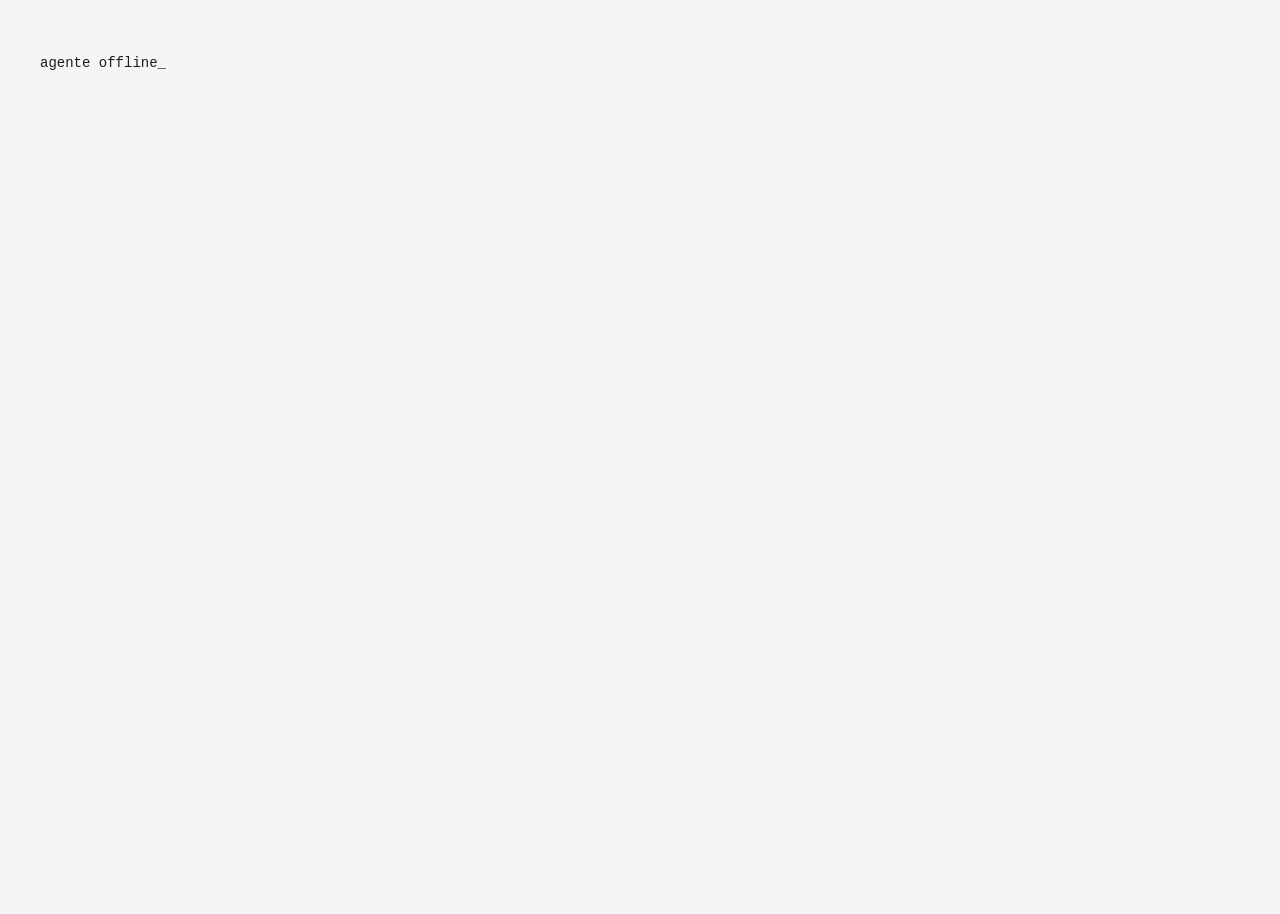
==== agent/KongBox.Agent/settings.html @ 0ca2d12e "Cria o KONGBOX: agente no PC, painel e app Android Primeira versao do KONGBOX, que transforma um cel" ====
<!doctype html>
<html lang="pt-BR">
<head>
<meta charset="utf-8">
<meta name="viewport" content="width=device-width, initial-scale=1">
<title>KONGBOX · Configurações</title>
<link rel="icon" href="data:,">
<style>
:root {
  --bg: #f5f5f7; --side: #ececee; --card: #fff; --card-2: #f9f9fb; --line: rgba(0,0,0,.08); --line-2: rgba(0,0,0,.14);
  --text: #1d1d1f; --text-2: #6e6e73; --text-3: #a1a1a6; --accent: #0071e3; --green: #28a745; --amber: #c77c00; --red: #d70015;
  --canvas: #0b0b0c; --cell: rgba(255,255,255,.035); --shadow: 0 1px 2px rgba(0,0,0,.06), 0 8px 24px rgba(0,0,0,.06);
  --ease: cubic-bezier(.32,.72,0,1); --spring: cubic-bezier(.34,1.36,.64,1);
  --sans: -apple-system, "SF Pro Text", "Segoe UI Variable Text", "Segoe UI", system-ui, sans-serif;
  --mono: "SF Mono", ui-monospace, "JetBrains Mono", "Cascadia Code", Menlo, Consolas, monospace;
  color-scheme: light dark;
}
@media (prefers-color-scheme: dark) {
  :root:not([data-theme="light"]) { --bg: #161618; --side: #1c1c1e; --card: #232326; --card-2: #2a2a2d; --line: rgba(255,255,255,.08); --line-2: rgba(255,255,255,.14);
    --text: #f5f5f7; --text-2: #a1a1a6; --text-3: #6e6e73; --accent: #0a84ff; --green: #30d158; --amber: #ff9f0a; --red: #ff453a; --shadow: 0 1px 2px rgba(0,0,0,.3), 0 8px 24px rgba(0,0,0,.25); }
}
* { box-sizing: border-box; }
[hidden] { display: none !important; } /* a class with display:block must not undo the hidden attribute */
html, body { margin: 0; height: 100%; background: var(--bg); color: var(--text); font: 14px/1.4 var(--sans); -webkit-font-smoothing: antialiased; }
button, input, select, textarea { font: inherit; color: inherit; }
button { cursor: pointer; }
.mono { font-family: var(--mono); }
.dim { color: var(--text-2); }
.faint { color: var(--text-3); }

#app { display: grid; grid-template-columns: 232px 1fr; height: 100%; }
aside { background: var(--side); border-right: 1px solid var(--line); padding: 18px 12px; display: flex; flex-direction: column; gap: 2px; overflow: auto; }
.brand { display: flex; align-items: center; gap: 10px; padding: 4px 10px 18px; }
.brand .lg { width: 30px; height: 30px; border-radius: 8px; background: #121214; color: #fff; display: grid; place-items: center; font: 800 16px var(--sans); position: relative; }
.brand .lg::after { content: ""; position: absolute; right: 5px; bottom: 6px; width: 7px; height: 3px; background: #30d158; animation: blink 1.1s steps(1) infinite; }
.brand b { font-size: 15px; letter-spacing: -.01em; }
.brand span { display: block; font: 11px var(--mono); color: var(--text-3); }
@keyframes blink { 50% { opacity: 0; } }
.nav { display: flex; align-items: center; gap: 10px; padding: 7px 10px; border-radius: 8px; border: 0; background: none; text-align: left; color: var(--text); width: 100%; transition: background .15s; }
.nav:hover { background: var(--line); }
.nav.on { background: var(--accent); color: #fff; }
.nav i { font-style: normal; width: 20px; text-align: center; }
aside .foot { margin-top: auto; padding: 12px 10px 0; font: 11px/1.5 var(--mono); color: var(--text-3); }
aside .foot .ok { color: var(--green); }

main { overflow: auto; position: relative; }
.view { display: none; padding: 28px 32px 120px; max-width: 1280px; animation: in .45s var(--ease); }
.view.on { display: block; }
@keyframes in { from { opacity: 0; transform: translateY(6px); } to { opacity: 1; transform: none; } }
h1 { font-size: 26px; letter-spacing: -.025em; margin: 0 0 4px; }
.lead { color: var(--text-2); margin: 0 0 22px; }
h2 { font-size: 13px; text-transform: uppercase; letter-spacing: .04em; color: var(--text-2); font-weight: 600; margin: 26px 0 8px 4px; }

.group { background: var(--card); border: 1px solid var(--line); border-radius: 12px; box-shadow: var(--shadow); overflow: hidden; }
.item { display: flex; align-items: center; gap: 14px; padding: 11px 16px; min-height: 46px; border-top: 1px solid var(--line); }
.item:first-child { border-top: 0; }
.item > label, .item > .lbl { flex: 1; min-width: 0; }
.item small { display: block; color: var(--text-2); font-size: 12px; margin-top: 1px; }
input[type=text], input[type=number], input[type=password], input[type=time], select, textarea {
  border: 1px solid var(--line-2); background: var(--card-2); border-radius: 8px; padding: 6px 9px; outline: none; transition: border-color .15s, box-shadow .15s; min-width: 0;
}
input:focus, select:focus, textarea:focus { border-color: var(--accent); box-shadow: 0 0 0 3px color-mix(in srgb, var(--accent) 25%, transparent); }
textarea { width: 100%; resize: vertical; font-family: var(--mono); font-size: 12.5px; line-height: 1.5; }
.item input[type=text], .item input[type=password] { width: 260px; }
.item input[type=number] { width: 90px; }
.sw { position: relative; width: 42px; height: 25px; flex: none; }
.sw input { opacity: 0; width: 0; height: 0; position: absolute; }
.sw span { position: absolute; inset: 0; background: var(--line-2); border-radius: 99px; transition: background .25s; cursor: pointer; }
.sw span::after { content: ""; position: absolute; left: 2px; top: 2px; width: 21px; height: 21px; border-radius: 50%; background: #fff; box-shadow: 0 2px 4px rgba(0,0,0,.25); transition: transform .3s var(--spring); }
.sw input:checked + span { background: var(--green); }
.sw input:checked + span::after { transform: translateX(17px); }
.btn { border: 1px solid var(--line-2); background: var(--card); border-radius: 8px; padding: 6px 12px; font-weight: 500; transition: transform .2s var(--spring), background .15s; white-space: nowrap; }
.btn:hover { background: var(--card-2); }
.btn:active { transform: scale(.96); }
.btn.primary { background: var(--accent); border-color: var(--accent); color: #fff; }
.btn.danger { color: var(--red); }
.btn.sm { padding: 3px 9px; font-size: 12.5px; }
.btn.ghost { border-color: transparent; background: none; }
.row { display: flex; gap: 8px; align-items: center; flex-wrap: wrap; }
.chip { display: inline-flex; align-items: center; gap: 4px; padding: 2px 8px; border-radius: 99px; background: var(--line); font: 11.5px var(--mono); color: var(--text-2); }
.chip.ok { color: var(--green); } .chip.warn { color: var(--amber); } .chip.err { color: var(--red); }
code, .code { font: 12.5px var(--mono); background: var(--card-2); border: 1px solid var(--line); border-radius: 6px; padding: 1px 6px; }
pre.code { padding: 12px 14px; overflow: auto; margin: 0; white-space: pre; position: relative; }

/* ---------- pages editor ---------- */
.ed { display: grid; grid-template-columns: 220px minmax(0, 1fr) 280px; gap: 18px; align-items: start; }
.plist { display: flex; flex-direction: column; gap: 4px; }
.pg { display: flex; align-items: center; gap: 8px; padding: 8px 10px; border-radius: 10px; border: 1px solid transparent; background: none; text-align: left; width: 100%; cursor: pointer; transition: background .15s; }
.pg:hover { background: var(--line); }
.pg.on { background: var(--card); border-color: var(--line); box-shadow: var(--shadow); }
.pg .e { font-size: 18px; width: 24px; text-align: center; }
.pg .t { flex: 1; min-width: 0; overflow: hidden; text-overflow: ellipsis; white-space: nowrap; }
.pg.off .t { color: var(--text-3); text-decoration: line-through; }
.pg .n { font: 11px var(--mono); color: var(--text-3); }
.pg[draggable=true] { cursor: grab; }
.pg.drop { box-shadow: inset 0 2px 0 var(--accent); }
.stage-h { display: flex; align-items: center; gap: 10px; margin-bottom: 10px; flex-wrap: wrap; }
.stage-h input.title { font-size: 18px; font-weight: 600; border-color: transparent; background: none; padding: 4px 6px; width: 220px; }
.stage-h input.title:hover { border-color: var(--line-2); }
.stage-h input.icon { width: 46px; text-align: center; font-size: 18px; border-color: transparent; background: none; }
.seg { display: inline-flex; background: var(--line); border-radius: 9px; padding: 2px; }
.seg button { border: 0; background: none; padding: 4px 12px; border-radius: 7px; font-size: 12.5px; font-weight: 500; color: var(--text-2); }
.seg button.on { background: var(--card); color: var(--text); box-shadow: 0 1px 3px rgba(0,0,0,.12); }
.phone { background: #000; border-radius: 28px; padding: 12px; box-shadow: 0 0 0 1px #2c2c2e, 0 0 0 7px #121214, 0 0 0 8px #2c2c2e, 0 24px 60px rgba(0,0,0,.35); }
.canvas { position: relative; aspect-ratio: 2 / 1; background: var(--canvas); border-radius: 16px; overflow: hidden; touch-action: none; }
.canvas .grid { position: absolute; inset: 0; display: grid; grid-template-columns: repeat(12, 1fr); grid-template-rows: repeat(6, 1fr); gap: 6px; padding: 6px; pointer-events: none; }
.canvas .grid i { background: var(--cell); border-radius: 6px; }
.box { position: absolute; border-radius: 12px; background: linear-gradient(180deg, #1f1f22, #161618); border: 1px solid rgba(255,255,255,.1); color: #f5f5f7; padding: 8px 10px; overflow: hidden; cursor: grab; user-select: none;
  transition: left .25s var(--ease), top .25s var(--ease), width .25s var(--ease), height .25s var(--ease), box-shadow .2s, border-color .2s; }
.box.dragging { transition: none; cursor: grabbing; z-index: 5; box-shadow: 0 16px 40px rgba(0,0,0,.55); }
.box.sel { border-color: var(--accent); box-shadow: 0 0 0 2px var(--accent); }
.box.bad { border-color: #ff453a; box-shadow: 0 0 0 2px #ff453a; }
.box .bi { font-size: 18px; line-height: 1; }
.box .bn { font-size: 12.5px; font-weight: 600; margin-top: 4px; white-space: nowrap; overflow: hidden; text-overflow: ellipsis; }
.box .bs { font: 10.5px var(--mono); color: rgba(235,235,245,.45); white-space: nowrap; overflow: hidden; text-overflow: ellipsis; }
.box .rz { position: absolute; right: 0; bottom: 0; width: 18px; height: 18px; cursor: nwse-resize; }
.box .rz::after { content: ""; position: absolute; right: 5px; bottom: 5px; width: 7px; height: 7px; border-right: 2px solid rgba(255,255,255,.4); border-bottom: 2px solid rgba(255,255,255,.4); border-radius: 0 0 2px 0; }
.box.shake { animation: shake .4s; }
@keyframes shake { 20%, 60% { transform: translateX(-5px); } 40%, 80% { transform: translateX(5px); } }
.ghost { position: absolute; border-radius: 12px; border: 2px dashed var(--accent); background: color-mix(in srgb, var(--accent) 12%, transparent); pointer-events: none; display: none; }
.ghost.bad { border-color: #ff453a; background: rgba(255,69,58,.12); }
iframe.preview { width: 100%; aspect-ratio: 2 / 1; border: 0; border-radius: 16px; background: #000; display: block; }
.hint { font: 12px var(--mono); color: var(--text-3); margin-top: 12px; }

.side-r { display: flex; flex-direction: column; gap: 14px; position: sticky; top: 16px; max-height: calc(100vh - 32px); }
.panel { background: var(--card); border: 1px solid var(--line); border-radius: 12px; box-shadow: var(--shadow); overflow: hidden; display: flex; flex-direction: column; min-height: 0; }
.panel > header { padding: 10px 14px; font-weight: 600; border-bottom: 1px solid var(--line); display: flex; align-items: center; gap: 8px; }
.panel > header .x { margin-left: auto; }
.palette { overflow: auto; padding: 8px; max-height: 44vh; }
.palette input.search { width: 100%; margin-bottom: 8px; }
.cat { font: 600 11px var(--sans); text-transform: uppercase; letter-spacing: .05em; color: var(--text-3); padding: 10px 6px 4px; }
.pw { display: flex; align-items: center; gap: 9px; width: 100%; padding: 6px 8px; border: 0; border-radius: 8px; background: none; text-align: left; transition: background .12s; }
.pw:hover { background: var(--line); }
.pw .e { width: 22px; text-align: center; font-size: 16px; }
.pw b { font-weight: 500; display: block; }
.pw small { display: block; color: var(--text-3); font-size: 11.5px; white-space: nowrap; overflow: hidden; text-overflow: ellipsis; max-width: 190px; }
.insp { padding: 12px 14px; overflow: auto; display: flex; flex-direction: column; gap: 12px; }
.insp .f label { display: block; font-size: 12px; color: var(--text-2); margin-bottom: 4px; }
.insp .f input[type=text], .insp .f input[type=number], .insp .f select, .insp .f textarea { width: 100%; }
.insp .f.inline { display: flex; align-items: center; justify-content: space-between; gap: 10px; }
.insp .f.inline label { margin: 0; color: var(--text); font-size: 13px; }
.insp .desc { color: var(--text-2); font-size: 12.5px; }
.insp .geo { display: grid; grid-template-columns: repeat(4, 1fr); gap: 6px; }
.insp .geo input { width: 100%; text-align: center; }
.insp .geo span { display: block; font: 10.5px var(--mono); color: var(--text-3); text-align: center; }
.cards .cd { display: flex; align-items: center; gap: 6px; padding: 5px 6px; border-radius: 8px; background: var(--card-2); margin-bottom: 4px; }
.cards .cd span { flex: 1; min-width: 0; overflow: hidden; text-overflow: ellipsis; white-space: nowrap; }

/* ---------- lists (shortcuts, rules) ---------- */
.cardlist { display: flex; flex-direction: column; gap: 10px; }
.sc { background: var(--card); border: 1px solid var(--line); border-radius: 12px; box-shadow: var(--shadow); padding: 12px 14px; display: grid; grid-template-columns: 54px 1fr auto; gap: 12px; align-items: start; animation: in .35s var(--ease); }
.sc .face { width: 54px; height: 54px; border-radius: 14px; display: grid; place-items: center; font-size: 24px; color: #fff; box-shadow: inset 0 1px 0 rgba(255,255,255,.2); }
.sc .fields { display: grid; grid-template-columns: repeat(auto-fill, minmax(150px, 1fr)); gap: 8px; }
.sc .fields .wide { grid-column: 1 / -1; }
.sc .fields label { font-size: 11.5px; color: var(--text-2); display: block; margin-bottom: 3px; }
.sc .fields input, .sc .fields select, .sc .fields textarea { width: 100%; }
.sc .acts { display: flex; flex-direction: column; gap: 6px; }
.sc input[type=color] { width: 100%; height: 31px; border: 1px solid var(--line-2); border-radius: 8px; padding: 2px; background: var(--card-2); }
.tpl { display: grid; grid-template-columns: repeat(auto-fill, minmax(200px, 1fr)); gap: 12px; }
.tp { text-align: left; border: 1px solid var(--line); background: var(--card); border-radius: 14px; padding: 14px; box-shadow: var(--shadow); transition: transform .25s var(--spring), border-color .15s; }
.tp:hover { transform: translateY(-2px); border-color: var(--accent); }
.tp .e { font-size: 24px; }
.tp b { display: block; margin-top: 6px; }
.tp small { color: var(--text-2); }
.mini { margin-top: 10px; aspect-ratio: 2/1; background: #0b0b0c; border-radius: 8px; position: relative; overflow: hidden; }
.mini i { position: absolute; background: #2c2c2e; border-radius: 3px; border: 1px solid rgba(255,255,255,.06); }

/* ---------- save bar, modal, toast ---------- */
#savebar { position: fixed; left: 50%; bottom: 22px; transform: translate(-50%, 150%); z-index: 50; background: rgba(28,28,30,.92); color: #f5f5f7; border-radius: 99px; padding: 8px 8px 8px 20px; display: flex; align-items: center; gap: 14px;
  box-shadow: 0 16px 50px rgba(0,0,0,.35); transition: transform .5s var(--spring); backdrop-filter: blur(20px); -webkit-backdrop-filter: blur(20px); }
#savebar.show { transform: translate(-50%, 0); }
#savebar .btn { background: rgba(255,255,255,.12); border-color: transparent; color: #fff; border-radius: 99px; padding: 7px 16px; }
#savebar .btn.primary { background: var(--accent); }
#savebar .err { color: #ff6961; font-size: 13px; max-width: 420px; }
#modal { position: fixed; inset: 0; background: rgba(0,0,0,.4); display: grid; place-items: center; z-index: 60; opacity: 0; pointer-events: none; transition: opacity .3s var(--ease); }
#modal.show { opacity: 1; pointer-events: auto; }
#modal .box2 { background: var(--bg); border-radius: 18px; padding: 22px; width: min(920px, 92vw); max-height: 86vh; overflow: auto; box-shadow: 0 30px 80px rgba(0,0,0,.4); transform: scale(.96); transition: transform .4s var(--ease); }
#modal.show .box2 { transform: none; }
#toast { position: fixed; top: 16px; left: 50%; transform: translate(-50%, -160%); z-index: 70; background: #1d1d1f; color: #fff; padding: 10px 18px; border-radius: 99px; font-weight: 500; box-shadow: 0 10px 30px rgba(0,0,0,.3); transition: transform .5s var(--spring); }
#toast.show { transform: translate(-50%, 0); }
#toast.err { background: #d70015; }
.geo-r { display: flex; flex-direction: column; gap: 2px; margin-top: 6px; }
.geo-r button { text-align: left; border: 0; background: var(--card-2); border-radius: 8px; padding: 6px 10px; }
.geo-r button:hover { background: var(--line); }
.swatches { display: flex; gap: 8px; }
.swatches button { width: 24px; height: 24px; border-radius: 50%; border: 2px solid transparent; box-shadow: inset 0 0 0 1px rgba(0,0,0,.15); transition: transform .2s var(--spring); }
.swatches button.on { border-color: var(--text); transform: scale(1.12); }

@media (max-width: 1180px) { .ed { grid-template-columns: 1fr; } .side-r { position: static; max-height: none; } .plist { flex-direction: row; flex-wrap: wrap; } .pg { width: auto; } }
@media (max-width: 760px) { #app { grid-template-columns: 1fr; } aside { flex-direction: row; overflow-x: auto; padding: 8px; } aside .foot, .brand span { display: none; } .view { padding: 18px 16px 120px; } .nav span { display: none; } }
@media (prefers-reduced-motion: reduce) { *, *::before, *::after { animation-duration: .01ms !important; transition-duration: .01ms !important; } }
</style>
</head>
<body>
<div id="app">
  <aside>
    <div class="brand"><div class="lg">K</div><div><b>KONGBOX</b><span id="ver">agent</span></div></div>
    <button class="nav on" data-v="pages"><i>▦</i><span>Páginas</span></button>
    <button class="nav" data-v="shortcuts"><i>⌘</i><span>Atalhos</span></button>
    <button class="nav" data-v="rules"><i>⚡</i><span>Regras</span></button>
    <button class="nav" data-v="webhooks"><i>⇄</i><span>Webhooks</span></button>
    <button class="nav" data-v="phone"><i>▯</i><span>Celular</span></button>
    <button class="nav" data-v="general"><i>⚙</i><span>Geral</span></button>
    <button class="nav" data-v="advanced"><i>{}</i><span>Avançado</span></button>
    <div class="foot" id="foot">conectando…</div>
  </aside>
  <main>
    <!-- PAGES -->
    <section class="view on" id="v-pages">
      <h1>Páginas</h1>
      <p class="lead">Cada página é uma grade 12 × 6. Arraste para mover, puxe o canto para redimensionar.</p>
      <div class="ed">
        <div>
          <div class="plist" id="plist"></div>
          <div class="row" style="margin-top:10px">
            <button class="btn sm" id="addPage">＋ Página</button>
            <button class="btn sm" id="importPage">Importar</button>
            <input type="file" id="importFile" accept=".json,application/json" hidden>
          </div>
        </div>
        <div>
          <div class="stage-h">
            <input class="icon" id="pIcon" maxlength="4" title="Ícone">
            <input class="title" id="pTitle" title="Título">
            <label class="row dim" style="gap:6px;font-size:13px"><span class="sw"><input type="checkbox" id="pEnabled"><span></span></span>visível</label>
            <span style="flex:1"></span>
            <div class="seg" id="mode"><button data-m="edit" class="on">Editar</button><button data-m="live">Preview ao vivo</button></div>
          </div>
          <div class="phone">
            <div class="canvas" id="canvas"><div class="grid" id="gridBg"></div><div class="ghost" id="ghost"></div></div>
            <iframe class="preview" id="preview" hidden title="Preview"></iframe>
          </div>
          <div class="row" style="margin-top:14px;justify-content:space-between">
            <div class="row">
              <button class="btn sm" id="pUp">↑ Mover</button><button class="btn sm" id="pDown">↓ Mover</button>
              <button class="btn sm" id="pDup">Duplicar</button><button class="btn sm" id="pExport">Exportar</button>
              <button class="btn sm danger" id="pDel">Excluir página</button>
            </div>
            <span class="hint" id="pInfo"></span>
          </div>
          <div class="hint">// dica: Delete remove o widget selecionado · setas movem · Shift+setas redimensionam</div>
        </div>
        <div class="side-r">
          <div class="panel" id="inspPanel"><header><span id="inspTitle">Widget</span><button class="btn sm ghost x" id="inspClose" title="Fechar">✕</button></header><div class="insp" id="insp"></div></div>
          <div class="panel"><header>Widgets <span class="chip" id="wcount"></span></header><div class="palette"><input class="search" type="text" id="search" placeholder="Buscar widget…"><div id="palette"></div></div></div>
        </div>
      </div>
    </section>

    <!-- SHORTCUTS -->
    <section class="view" id="v-shortcuts">
      <h1>Atalhos</h1>
      <p class="lead">O celular só envia o id; o comando fica neste PC. Um atalho abre um programa ou URL, aperta teclas, digita texto ou roda uma macro.</p>
      <div class="cardlist" id="scList"></div>
      <div class="row" style="margin-top:14px"><button class="btn" id="scAdd">＋ Novo atalho</button></div>
    </section>

    <!-- RULES -->
    <section class="view" id="v-rules">
      <h1>Regras</h1>
      <p class="lead">Quando algo acontece no PC, o KONGBOX reage: notifica, troca de página, roda um atalho ou grava um valor.</p>
      <div class="cardlist" id="ruList"></div>
      <div class="row" style="margin-top:14px"><button class="btn" id="ruAdd">＋ Nova regra</button></div>
    </section>

    <!-- WEBHOOKS -->
    <section class="view" id="v-webhooks">
      <h1>Webhooks</h1>
      <p class="lead">Qualquer coisa que faz uma requisição HTTP pode colocar dados no painel. Deste PC não precisa de chave.</p>
      <h2>Exemplos</h2>
      <div class="group" style="padding:14px" id="whEx"></div>
      <h2>Testar</h2>
      <div class="group"><div class="item"><div class="lbl">Notificação de teste<small>aparece no topo do celular, estilo Dynamic Island</small></div><button class="btn" id="whNotify">Enviar</button></div>
        <div class="item"><div class="lbl">Valor de teste <code>build = passed</code></div><button class="btn" id="whPush">Enviar</button></div>
        <div class="item"><div class="lbl">Recarregar o painel do celular</div><button class="btn" id="whReload">Recarregar</button></div></div>
      <h2>Valores atuais</h2>
      <div class="group" id="whValues"></div>
    </section>

    <!-- PHONE -->
    <section class="view" id="v-phone">
      <h1>Celular</h1>
      <p class="lead">Ligue o celular via USB com a depuração USB ativa. O agente mantém <code>adb reverse tcp:8765</code> sozinho.</p>
      <div class="group" id="phones"></div>
      <h2>Ferramentas</h2>
      <div class="group" id="phoneInfo"></div>
    </section>

    <!-- GENERAL -->
    <section class="view" id="v-general">
      <h1>Geral</h1>
      <p class="lead">Clima, aparência, tela, IA e integrações.</p>
      <h2>Clima</h2>
      <div class="group">
        <div class="item"><div class="lbl">Cidade<small id="geoNow"></small><div class="geo-r" id="geoRes"></div></div><input type="text" id="geoQ" placeholder="Buscar cidade…"></div>
      </div>
      <h2>Aparência</h2>
      <div class="group">
        <div class="item"><div class="lbl">Estilo dos cards</div><div class="seg" id="apPreset"><button data-p="glass">Vidro</button><button data-p="flat">Plano</button><button data-p="seamless">Sem borda</button></div></div>
        <div class="item"><div class="lbl">Cor de destaque</div><div class="swatches" id="apAccent"></div></div>
        <div class="item"><div class="lbl">Arredondamento<small>px</small></div><input type="number" min="0" max="40" data-k="appearance.radius"></div>
        <div class="item"><div class="lbl">Espaçamento<small>px</small></div><input type="number" min="0" max="30" data-k="appearance.gap"></div>
      </div>
      <h2>Tela</h2>
      <div class="group">
        <div class="item"><div class="lbl">Segundos no relógio</div><label class="sw"><input type="checkbox" data-k="display.showSeconds"><span></span></label></div>
        <div class="item"><div class="lbl">Formato 24 h</div><label class="sw"><input type="checkbox" data-k="display.hour24"><span></span></label></div>
        <div class="item"><div class="lbl">Voltar à primeira página após<small>segundos sem toque (0 = nunca)</small></div><input type="number" min="0" data-k="display.idleReturnSec"></div>
        <div class="item"><div class="lbl">Vibrar</div><label class="sw"><input type="checkbox" data-k="display.vibrate"><span></span></label></div>
        <div class="item"><div class="lbl">Trocar página com as teclas de volume</div><label class="sw"><input type="checkbox" data-k="display.volumeKeys"><span></span></label></div>
        <div class="item"><div class="lbl">Proteção contra burn-in (OLED)<small>move o painel alguns pixels a cada 2 minutos</small></div><label class="sw"><input type="checkbox" data-k="display.pixelShift"><span></span></label></div>
        <div class="item"><div class="lbl">Orientação</div><select data-k="display.orientation"><option value="auto">Seguir o celular</option><option value="landscape">Paisagem</option><option value="portrait">Retrato</option></select></div>
      </div>
      <h2>Modo noturno</h2>
      <div class="group">
        <div class="item"><div class="lbl">Ligado<small>tela escurece e só fica um relógio; toque acorda por 30 s</small></div><label class="sw"><input type="checkbox" data-k="night.enabled"><span></span></label></div>
        <div class="item"><div class="lbl">Das</div><input type="time" data-k="night.start"></div>
        <div class="item"><div class="lbl">Até</div><input type="time" data-k="night.end"></div>
      </div>
      <h2>IA</h2>
      <div class="group">
        <div class="item"><div class="lbl">Cotas do Claude<small>usa o token do Claude Code deste PC para ler o seu próprio uso em api.anthropic.com</small></div><label class="sw"><input type="checkbox" data-k="quotas.claude"><span></span></label></div>
        <div class="item"><div class="lbl">Cotas do Codex<small>lidas dos logs locais do Codex, nada sai do PC</small></div><label class="sw"><input type="checkbox" data-k="quotas.codex"><span></span></label></div>
        <div class="item"><div class="lbl">Prompts de permissão do Claude Code no celular<small>Permitir / Negar pelo painel; sem resposta, o terminal pergunta como sempre</small></div><label class="sw"><input type="checkbox" data-k="claudeHook.enabled"><span></span></label></div>
        <div class="item"><div class="lbl">Hook em <code>~/.claude/settings.json</code><small id="hookState">verificando…</small></div><button class="btn" id="hookBtn">Instalar hook</button></div>
      </div>
      <h2>GitHub</h2>
      <div class="group">
        <div class="item"><div class="lbl">Repositórios<small>um por linha, formato dono/nome</small></div><textarea id="ghRepos" rows="3" style="width:260px"></textarea></div>
        <div class="item"><div class="lbl">Token<small>opcional: repositórios privados e limite maior</small></div><input type="password" data-k="github.token" autocomplete="off"></div>
      </div>
      <h2>Sistema</h2>
      <div class="group">
        <div class="item"><div class="lbl">Iniciar com o Windows</div><label class="sw"><input type="checkbox" id="autostart"><span></span></label></div>
        <div class="item"><div class="lbl">Alvo do ping</div><input type="text" data-k="ping.host"></div>
      </div>
    </section>

    <!-- ADVANCED -->
    <section class="view" id="v-advanced">
      <h1>Avançado</h1>
      <p class="lead">O <code>config.json</code> inteiro. Edite com cuidado: é validado antes de salvar.</p>
      <textarea id="raw" rows="30" spellcheck="false"></textarea>
      <div class="row" style="margin-top:10px"><button class="btn primary" id="rawApply">Aplicar ao rascunho</button><span class="dim" id="rawMsg"></span></div>
    </section>
  </main>
</div>

<div id="savebar"><span id="saveMsg">Alterações não salvas</span><span class="err" id="saveErr"></span><button class="btn" id="discard">Descartar</button><button class="btn primary" id="save">Salvar</button></div>
<div id="modal"><div class="box2" id="modalBox"></div></div>
<div id="toast"></div>

<script>
(function () {
  'use strict';
  var $ = function (s, r) { return (r || document).querySelector(s); };
  var $$ = function (s, r) { return Array.prototype.slice.call((r || document).querySelectorAll(s)); };
  var esc = function (s) { return String(s == null ? '' : s).replace(/[&<>"']/g, function (c) { return { '&': '&amp;', '<': '&lt;', '>': '&gt;', '"': '&quot;', "'": '&#39;' }[c]; }); };
  var clone = function (o) { return JSON.parse(JSON.stringify(o)); };

  var saved = null, draft = null, catalog = [], templates = [], byType = {};
  var pageIdx = 0, selId = null, cardIdx = null, mode = 'edit';

  function api(path, opts) {
    opts = opts || {};
    var init = { method: opts.method || 'GET', headers: {} };
    if (init.method !== 'GET') init.headers['X-Kong'] = '1';
    if (opts.body !== undefined) { init.headers['Content-Type'] = 'application/json'; init.body = JSON.stringify(opts.body); }
    return fetch(path, init).then(function (r) {
      return r.text().then(function (t) { var d = null; try { d = JSON.parse(t); } catch (e) { d = t; } return { ok: r.ok, data: d }; });
    }).catch(function () { return { ok: false, data: { error: 'agente offline' } }; });
  }

  var toastT = 0;
  function toast(msg, err) {
    var t = $('#toast'); t.textContent = msg; t.className = 'show' + (err ? ' err' : '');
    clearTimeout(toastT); toastT = setTimeout(function () { t.className = err ? 'err' : ''; }, 2600);
  }

  // ---------- draft & save bar ----------
  function dirty() { return JSON.stringify(saved) !== JSON.stringify(draft); }
  var pushT = 0;
  function changed(opts) {
    opts = opts || {};
    $('#savebar').classList.toggle('show', dirty());
    $('#saveErr').textContent = '';
    if (!opts.keepRaw) $('#raw').value = JSON.stringify(draft, null, 2);
    clearTimeout(pushT); pushT = setTimeout(pushPreview, 250);
  }
  $('#discard').addEventListener('click', function () { draft = clone(saved); selId = null; renderAll(); changed(); });
  $('#save').addEventListener('click', save);
  document.addEventListener('keydown', function (e) {
    if ((e.ctrlKey || e.metaKey) && e.key === 's') { e.preventDefault(); if (dirty()) save(); }
  });
  function save() {
    api('/api/settings', { method: 'PUT', body: draft }).then(function (r) {
      if (!r.ok) { $('#saveErr').textContent = (r.data && r.data.error) || 'Falha ao salvar.'; return; }
      return api('/api/settings').then(function (s) {
        saved = s.data; draft = clone(saved);
        renderAll(); changed(); toast('Salvo. O celular atualiza em instantes.');
      });
    });
  }
  window.addEventListener('beforeunload', function (e) { if (draft && dirty()) { e.preventDefault(); e.returnValue = ''; } });

  // ---------- navigation ----------
  $$('.nav').forEach(function (b) {
    b.addEventListener('click', function () {
      $$('.nav').forEach(function (x) { x.classList.toggle('on', x === b); });
      $$('.view').forEach(function (v) { v.classList.toggle('on', v.id === 'v-' + b.dataset.v); });
      if (b.dataset.v === 'phone') loadPhones();
      if (b.dataset.v === 'webhooks') loadWebhooks();
      if (b.dataset.v === 'advanced') $('#raw').value = JSON.stringify(draft, null, 2);
    });
  });

  // ---------- helpers on draft ----------
  function pages() { return draft.pages || (draft.pages = []); }
  function page() { return pages()[pageIdx]; }
  function widget() { var p = page(); return p && (p.widgets || []).filter(function (w) { return w.id === selId; })[0]; }
  function newId(list, base) { var n = 1; while (list.some(function (x) { return x.id === base + n; })) n++; return base + n; }
  function get(path) { return path.split('.').reduce(function (o, k) { return o == null ? undefined : o[k]; }, draft); }
  function set(path, v) {
    var ks = path.split('.'), o = draft;
    ks.slice(0, -1).forEach(function (k) { if (typeof o[k] !== 'object' || o[k] === null) o[k] = {}; o = o[k]; });
    o[ks[ks.length - 1]] = v;
  }

  // ---------- pages list ----------
  var dragPage = null;
  function renderPages() {
    var list = $('#plist');
    list.innerHTML = '';
    pages().forEach(function (p, i) {
      var b = document.createElement('button');
      b.className = 'pg' + (i === pageIdx ? ' on' : '') + (p.enabled === false ? ' off' : '');
      b.draggable = true;
      b.innerHTML = '<span class="e">' + esc(p.icon || '▢') + '</span><span class="t">' + esc(p.title || p.id) + '</span><span class="n">' + (p.widgets || []).length + '</span>';
      b.addEventListener('click', function () { pageIdx = i; selId = null; cardIdx = null; renderAll(); pushPreview(); });
      b.addEventListener('dragstart', function () { dragPage = i; });
      b.addEventListener('dragover', function (e) { e.preventDefault(); b.classList.add('drop'); });
      b.addEventListener('dragleave', function () { b.classList.remove('drop'); });
      b.addEventListener('drop', function (e) {
        e.preventDefault(); b.classList.remove('drop');
        if (dragPage == null || dragPage === i) return;
        var moved = pages().splice(dragPage, 1)[0];
        pages().splice(i, 0, moved);
        pageIdx = i; dragPage = null; renderAll(); changed();
      });
      list.appendChild(b);
    });
    var p = page();
    $('#pTitle').value = p ? p.title || '' : '';
    $('#pIcon').value = p ? p.icon || '' : '';
    $('#pEnabled').checked = p ? p.enabled !== false : false;
    $('#pInfo').textContent = p ? 'id: ' + p.id + ' · ' + (p.widgets || []).length + ' widgets' : 'sem páginas';
  }
  $('#pTitle').addEventListener('input', function () { if (page()) { page().title = this.value; renderPages(); changed(); } });
  $('#pIcon').addEventListener('input', function () { if (page()) { page().icon = this.value; renderPages(); changed(); } });
  $('#pEnabled').addEventListener('change', function () { if (page()) { page().enabled = this.checked; renderPages(); changed(); } });
  $('#pUp').addEventListener('click', function () { movePage(-1); });
  $('#pDown').addEventListener('click', function () { movePage(1); });
  function movePage(d) {
    var j = pageIdx + d; if (j < 0 || j >= pages().length) return;
    var p = pages().splice(pageIdx, 1)[0]; pages().splice(j, 0, p); pageIdx = j; renderAll(); changed();
  }
  $('#pDel').addEventListener('click', function () {
    var p = page(); if (!p) return;
    if (!confirm('Excluir a página "' + (p.title || p.id) + '"?')) return;
    pages().splice(pageIdx, 1); pageIdx = Math.max(0, pageIdx - 1); selId = null; renderAll(); changed();
  });
  $('#pDup').addEventListener('click', function () {
    var p = page(); if (!p) return;
    var c = clone(p); c.id = uniquePageId(p.id); c.title = (p.title || p.id) + ' cópia';
    pages().splice(pageIdx + 1, 0, c); pageIdx++; renderAll(); changed();
  });
  $('#pExport').addEventListener('click', function () {
    var p = page(); if (!p) return;
    var blob = new Blob([JSON.stringify({ kongboxPage: 1, page: p }, null, 2)], { type: 'application/json' });
    var a = document.createElement('a'); a.href = URL.createObjectURL(blob); a.download = 'kongbox-' + p.id + '.json'; a.click();
    setTimeout(function () { URL.revokeObjectURL(a.href); }, 1000);
  });
  $('#importPage').addEventListener('click', function () { $('#importFile').click(); });
  $('#importFile').addEventListener('change', function () {
    var f = this.files[0]; if (!f) return;
    f.text().then(function (t) {
      var d; try { d = JSON.parse(t); } catch (e) { toast('Arquivo inválido.', true); return; }
      var p = d.page || d;
      if (!p || !Array.isArray(p.widgets)) { toast('Não é uma página do KONGBOX.', true); return; }
      p.id = uniquePageId(p.id || 'pagina');
      pages().push(p); pageIdx = pages().length - 1; renderAll(); changed(); toast('Página importada.');
    });
    this.value = '';
  });
  function uniquePageId(base) {
    base = String(base || 'pagina').toLowerCase().replace(/[^a-z0-9-]+/g, '-').replace(/^-|-$/g, '') || 'pagina';
    var id = base, n = 2;
    while (pages().some(function (p) { return p.id === id; })) id = base + '-' + n++;
    return id;
  }

  // ---------- templates modal ----------
  function miniLayout(ws) {
    return '<div class="mini">' + (ws || []).map(function (w) {
      return '<i style="left:' + (w.x / 12 * 100) + '%;top:' + (w.y / 6 * 100) + '%;width:calc(' + (w.w / 12 * 100) + '% - 3px);height:calc(' + (w.h / 6 * 100) + '% - 3px)"></i>';
    }).join('') + '</div>';
  }
  $('#addPage').addEventListener('click', function () {
    var box = $('#modalBox');
    box.innerHTML = '<h1>Nova página</h1><p class="lead">Comece de um template ou do zero. Dá para mudar tudo depois.</p><div class="tpl"><button class="tp" data-t=""><div class="e">＋</div><b>Em branco</b><small>Uma grade vazia</small>' + miniLayout([]) + '</button>' +
      templates.map(function (t) { return '<button class="tp" data-t="' + esc(t.id) + '"><div class="e">' + esc(t.icon) + '</div><b>' + esc(t.title) + '</b><small>' + esc(t.desc) + '</small>' + miniLayout(t.widgets) + '</button>'; }).join('') + '</div>';
    $('#modal').classList.add('show');
    $$('.tp', box).forEach(function (b) {
      b.addEventListener('click', function () {
        var t = templates.filter(function (x) { return x.id === b.dataset.t; })[0];
        var p = t ? { id: uniquePageId(t.id), title: t.title, icon: t.icon, enabled: true, widgets: clone(t.widgets) } : { id: uniquePageId('pagina'), title: 'Nova página', icon: '▢', enabled: true, widgets: [] };
        p.widgets.forEach(function (w, i) { w.id = 'w' + (i + 1); });
        pages().push(p); pageIdx = pages().length - 1; selId = null;
        $('#modal').classList.remove('show'); renderAll(); changed();
      });
    });
  });
  $('#modal').addEventListener('click', function (e) { if (e.target.id === 'modal') this.classList.remove('show'); });
  document.addEventListener('keydown', function (e) {
    if (e.key !== 'Escape') return;
    if ($('#modal').classList.contains('show')) { $('#modal').classList.remove('show'); return; }
    if (cardIdx != null) { cardIdx = null; renderInspector(); return; }
    if (selId) { selId = null; renderCanvas(); renderInspector(); }
  });

  // ---------- canvas ----------
  var canvas = $('#canvas'), ghost = $('#ghost');
  (function () { var g = $('#gridBg'); for (var i = 0; i < 72; i++) g.appendChild(document.createElement('i')); })();
  function cellRect() {
    var r = canvas.getBoundingClientRect(), pad = 6, gap = 6;
    return { r: r, cw: (r.width - pad * 2 - gap * 11) / 12, ch: (r.height - pad * 2 - gap * 5) / 6, pad: pad, gap: gap };
  }
  function boxStyle(el, w) {
    var c = cellRect();
    el.style.left = (c.pad + w.x * (c.cw + c.gap)) + 'px';
    el.style.top = (c.pad + w.y * (c.ch + c.gap)) + 'px';
    el.style.width = (w.w * c.cw + (w.w - 1) * c.gap) + 'px';
    el.style.height = (w.h * c.ch + (w.h - 1) * c.gap) + 'px';
  }
  function overlaps(a, list, ignoreId) {
    return list.some(function (b) {
      return b.id !== ignoreId && a.x < b.x + b.w && a.x + a.w > b.x && a.y < b.y + b.h && a.y + a.h > b.y;
    });
  }
  function summary(w) {
    var o = w.options || {}, d = byType[w.type];
    if (w.type === 'stack') return ((o.cards || []).length) + ' cards';
    if (o.metric) return o.metric;
    if (o.metrics) return o.metrics;
    if (o.key) return 'chave ' + o.key;
    if (o.id) return o.id;
    if (o.providers) return o.providers;
    return d ? d.category.toLowerCase() : '';
  }
  function renderCanvas() {
    $$('.box', canvas).forEach(function (b) { b.remove(); });
    var p = page(); if (!p) return;
    (p.widgets || []).forEach(function (w) {
      var d = byType[w.type] || { icon: '?', name: w.type };
      var el = document.createElement('div');
      el.className = 'box' + (w.id === selId ? ' sel' : '');
      el.dataset.id = w.id;
      el.innerHTML = '<div class="bi">' + esc(d.icon) + '</div><div class="bn">' + esc(d.name) + '</div><div class="bs">' + w.w + '×' + w.h + ' · ' + esc(summary(w)) + '</div><div class="rz"></div>';
      boxStyle(el, w);
      canvas.appendChild(el);
    });
  }
  // boxes are placed in pixels, so redraw whenever the canvas itself changes size (layout, sidebar, window)
  if (window.ResizeObserver) new ResizeObserver(function () { if (!drag) renderCanvas(); }).observe(canvas);
  else window.addEventListener('resize', function () { renderCanvas(); });

  var drag = null;
  canvas.addEventListener('pointerdown', function (e) {
    var box = e.target.closest('.box');
    if (!box) { selId = null; cardIdx = null; renderCanvas(); renderInspector(); return; }
    var w = (page().widgets || []).filter(function (x) { return x.id === box.dataset.id; })[0];
    if (!w) return;
    if (selId !== w.id) { selId = w.id; cardIdx = null; renderInspector(); }
    $$('.box', canvas).forEach(function (b) { b.classList.toggle('sel', b === box); });
    drag = { box: box, w: w, resize: e.target.classList.contains('rz'), sx: e.clientX, sy: e.clientY, orig: { x: w.x, y: w.y, w: w.w, h: w.h }, next: null };
    try { box.setPointerCapture(e.pointerId); } catch (err) { /* pointer already gone (cancelled touch) */ }
    box.classList.add('dragging');
  });
  canvas.addEventListener('pointermove', function (e) {
    if (!drag) return;
    var c = cellRect(), d = byType[drag.w.type] || { minW: 1, minH: 1 };
    var dx = Math.round((e.clientX - drag.sx) / (c.cw + c.gap)), dy = Math.round((e.clientY - drag.sy) / (c.ch + c.gap));
    var o = drag.orig, n;
    if (drag.resize) {
      n = { x: o.x, y: o.y, w: Math.max(d.minW || 1, Math.min(12 - o.x, o.w + dx)), h: Math.max(d.minH || 1, Math.min(6 - o.y, o.h + dy)) };
      drag.box.style.width = Math.max(30, o.w * c.cw + (o.w - 1) * c.gap + (e.clientX - drag.sx)) + 'px';
      drag.box.style.height = Math.max(30, o.h * c.ch + (o.h - 1) * c.gap + (e.clientY - drag.sy)) + 'px';
    } else {
      n = { x: Math.max(0, Math.min(12 - o.w, o.x + dx)), y: Math.max(0, Math.min(6 - o.h, o.y + dy)), w: o.w, h: o.h };
      drag.box.style.left = (c.pad + o.x * (c.cw + c.gap) + (e.clientX - drag.sx)) + 'px';
      drag.box.style.top = (c.pad + o.y * (c.ch + c.gap) + (e.clientY - drag.sy)) + 'px';
    }
    drag.next = n;
    var bad = overlaps(n, page().widgets, drag.w.id);
    ghost.style.display = 'block';
    ghost.classList.toggle('bad', bad);
    boxStyle(ghost, n);
  });
  function endDrag() {
    if (!drag) return;
    var d = drag; drag = null;
    ghost.style.display = 'none';
    d.box.classList.remove('dragging');
    var n = d.next;
    if (n && (n.x !== d.orig.x || n.y !== d.orig.y || n.w !== d.orig.w || n.h !== d.orig.h)) {
      if (overlaps(n, page().widgets, d.w.id)) {
        boxStyle(d.box, d.w); d.box.classList.add('shake'); setTimeout(function () { d.box.classList.remove('shake'); }, 450);
        return;
      }
      d.w.x = n.x; d.w.y = n.y; d.w.w = n.w; d.w.h = n.h;
      changed(); renderCanvas(); renderInspector();
    } else boxStyle(d.box, d.w);
  }
  canvas.addEventListener('pointerup', endDrag);
  canvas.addEventListener('pointercancel', endDrag);

  document.addEventListener('keydown', function (e) {
    if (!selId || mode !== 'edit' || /input|textarea|select/i.test(document.activeElement.tagName)) return;
    var w = widget(); if (!w) return;
    var d = byType[w.type] || {};
    var n = { x: w.x, y: w.y, w: w.w, h: w.h };
    if (e.key === 'Delete' || e.key === 'Backspace') { removeWidget(); e.preventDefault(); return; }
    var map = { ArrowLeft: [-1, 0], ArrowRight: [1, 0], ArrowUp: [0, -1], ArrowDown: [0, 1] }[e.key];
    if (!map) return;
    e.preventDefault();
    if (e.shiftKey) { n.w = Math.max(d.minW || 1, Math.min(12 - n.x, n.w + map[0])); n.h = Math.max(d.minH || 1, Math.min(6 - n.y, n.h + map[1])); }
    else { n.x = Math.max(0, Math.min(12 - n.w, n.x + map[0])); n.y = Math.max(0, Math.min(6 - n.h, n.y + map[1])); }
    if (overlaps(n, page().widgets, w.id)) return;
    w.x = n.x; w.y = n.y; w.w = n.w; w.h = n.h;
    changed(); renderCanvas(); renderInspector();
  });

  // ---------- palette ----------
  function renderPalette() {
    var q = $('#search').value.trim().toLowerCase();
    var cats = {};
    catalog.forEach(function (d) {
      if (q && (d.name + ' ' + d.desc + ' ' + d.type + ' ' + d.category).toLowerCase().indexOf(q) < 0) return;
      (cats[d.category] = cats[d.category] || []).push(d);
    });
    $('#palette').innerHTML = Object.keys(cats).map(function (c) {
      return '<div class="cat">' + esc(c) + '</div>' + cats[c].map(function (d) {
        return '<button class="pw" data-t="' + esc(d.type) + '" title="' + esc(d.desc) + '"><span class="e">' + esc(d.icon) + '</span><span><b>' + esc(d.name) + '</b><small>' + esc(d.desc) + '</small></span></button>';
      }).join('');
    }).join('') || '<div class="faint" style="padding:10px">Nada encontrado.</div>';
    $('#wcount').textContent = catalog.length;
  }
  $('#search').addEventListener('input', renderPalette);
  $('#palette').addEventListener('click', function (e) {
    var b = e.target.closest('[data-t]'); if (!b) return;
    var d = byType[b.dataset.t], p = page();
    if (!p) { toast('Crie uma página primeiro.', true); return; }
    // add into the selected Smart Stack, if there is one
    var sel = widget();
    if (sel && sel.type === 'stack' && d.type !== 'stack') {
      var o = sel.options = sel.options || {}; o.cards = o.cards || [];
      if (o.cards.length >= 12) { toast('Um Smart Stack guarda até 12 widgets.', true); return; }
      o.cards.push({ type: d.type, options: defaults(d) });
      changed(); renderCanvas(); renderInspector(); toast(d.name + ' entrou no Smart Stack.');
      return;
    }
    var spot = findSpot(p.widgets || [], d);
    if (!spot) { toast('Sem espaço livre nesta página.', true); return; }
    p.widgets = p.widgets || [];
    var w = { id: newId(p.widgets, 'w'), type: d.type, x: spot.x, y: spot.y, w: spot.w, h: spot.h, options: defaults(d) };
    p.widgets.push(w); selId = w.id; cardIdx = null;
    changed(); renderAll();
  });
  function defaults(d) {
    var o = {};
    (d.options || []).forEach(function (op) { if (op['default'] !== undefined) o[op.key] = clone(op['default']); });
    if (d.type === 'stack') o.cards = [];
    return o;
  }
  function findSpot(list, d) {
    for (var w = d.w; w >= (d.minW || 1); w--) for (var h = d.h; h >= (d.minH || 1); h--)
      for (var y = 0; y + h <= 6; y++) for (var x = 0; x + w <= 12; x++)
        if (!overlaps({ x: x, y: y, w: w, h: h }, list, null)) return { x: x, y: y, w: w, h: h };
    return null;
  }
  function removeWidget() {
    var p = page(); if (!p) return;
    p.widgets = p.widgets.filter(function (w) { return w.id !== selId; });
    selId = null; changed(); renderAll();
  }

  // ---------- inspector ----------
  var METRICS = [['cpu', 'CPU'], ['gpu', 'GPU'], ['ram', 'Memória'], ['vram', 'VRAM'], ['disk', 'Disco mais cheio'], ['down', 'Download'], ['up', 'Upload'], ['ping', 'Ping'], ['gputemp', 'Temperatura da GPU']];
  function field(op, val, onChange) {
    var id = 'f' + Math.random().toString(36).slice(2, 8), html, wrap = document.createElement('div');
    wrap.className = 'f' + (op.type === 'bool' ? ' inline' : '');
    if (op.type === 'bool') html = '<label for="' + id + '">' + esc(op.label) + '</label><span class="sw"><input type="checkbox" id="' + id + '"' + (val ? ' checked' : '') + '><span></span></span>';
    else if (op.type === 'textarea') html = '<label for="' + id + '">' + esc(op.label) + '</label><textarea id="' + id + '" rows="6">' + esc(val) + '</textarea>';
    else if (op.type === 'list') html = '<label for="' + id + '">' + esc(op.label) + '</label><textarea id="' + id + '" rows="5">' + esc((Array.isArray(val) ? val : String(val || '').split(',')).join('\n')) + '</textarea>';
    else if (op.type === 'number') html = '<label for="' + id + '">' + esc(op.label) + '</label><input type="number" id="' + id + '" value="' + esc(val) + '">';
    else if (op.type === 'select' || op.type === 'metric' || op.type === 'shortcut') {
      var ch = op.type === 'metric' ? METRICS : op.type === 'shortcut' ? (draft.shortcuts || []).map(function (s) { return [s.id, (s.icon || '') + ' ' + (s.label || s.id)]; }) : op.choices;
      html = '<label for="' + id + '">' + esc(op.label) + '</label><select id="' + id + '">' + ch.map(function (c) { return '<option value="' + esc(c[0]) + '"' + (String(c[0]) === String(val) ? ' selected' : '') + '>' + esc(c[1]) + '</option>'; }).join('') + '</select>';
    } else html = '<label for="' + id + '">' + esc(op.label) + '</label><input type="text" id="' + id + '" value="' + esc(val) + '">';
    wrap.innerHTML = html;
    var input = wrap.querySelector('#' + id);
    input.addEventListener(op.type === 'bool' || input.tagName === 'SELECT' ? 'change' : 'input', function () {
      var v = op.type === 'bool' ? input.checked : op.type === 'number' ? (input.value === '' ? '' : +input.value) : op.type === 'list' ? input.value.split('\n').map(function (s) { return s.trim(); }).filter(Boolean) : input.value;
      onChange(v);
    });
    return wrap;
  }
  function renderInspector() {
    var box = $('#insp'), w = widget();
    $('#inspPanel').style.display = w ? '' : 'none';
    if (!w) return;
    var d = byType[w.type] || { name: w.type, options: [] };
    box.innerHTML = '';
    // editing a card inside a Smart Stack
    if (w.type === 'stack' && cardIdx != null && w.options && w.options.cards && w.options.cards[cardIdx]) {
      var card = w.options.cards[cardIdx], cd = byType[card.type] || { name: card.type, options: [] };
      $('#inspTitle').textContent = cd.icon + ' ' + cd.name + ' (no stack)';
      var back = document.createElement('button'); back.className = 'btn sm'; back.textContent = '← Voltar ao Smart Stack';
      back.addEventListener('click', function () { cardIdx = null; renderInspector(); });
      box.appendChild(back);
      // read without creating "options": just looking at a card must not dirty the draft
      var copts = card.options || {};
      (cd.options || []).forEach(function (op) {
        box.appendChild(field(op, copts[op.key] !== undefined ? copts[op.key] : op['default'], function (v) { (card.options = card.options || {})[op.key] = v; changed(); }));
      });
      var en = field({ type: 'bool', label: 'Card ligado' }, card.enabled !== false, function (v) { card.enabled = v; changed(); });
      box.appendChild(en);
      return;
    }
    $('#inspTitle').textContent = d.icon + ' ' + d.name;
    var desc = document.createElement('div'); desc.className = 'desc'; desc.textContent = d.desc || ''; box.appendChild(desc);
    var geo = document.createElement('div'); geo.className = 'geo';
    ['x', 'y', 'w', 'h'].forEach(function (k) {
      var c = document.createElement('div');
      c.innerHTML = '<input type="number" value="' + w[k] + '"><span>' + k + '</span>';
      c.querySelector('input').addEventListener('change', function () {
        var n = { x: w.x, y: w.y, w: w.w, h: w.h }; n[k] = +this.value;
        n.w = Math.max(d.minW || 1, Math.min(12, n.w)); n.h = Math.max(d.minH || 1, Math.min(6, n.h));
        n.x = Math.max(0, Math.min(12 - n.w, n.x)); n.y = Math.max(0, Math.min(6 - n.h, n.y));
        if (overlaps(n, page().widgets, w.id)) { toast('Encostaria em outro widget.', true); this.value = w[k]; return; }
        w.x = n.x; w.y = n.y; w.w = n.w; w.h = n.h; changed(); renderCanvas(); renderInspector();
      });
      geo.appendChild(c);
    });
    box.appendChild(geo);
    var wopts = w.options || {};
    (d.options || []).forEach(function (op) {
      box.appendChild(field(op, wopts[op.key] !== undefined ? wopts[op.key] : op['default'], function (v) { (w.options = w.options || {})[op.key] = v; changed(); renderCanvas(); }));
    });
    if (w.type === 'stack') {
      var cards = document.createElement('div'); cards.className = 'f cards';
      cards.innerHTML = '<label>Cards (selecione o stack e clique num widget da lista para adicionar)</label>';
      (wopts.cards || []).forEach(function (c, i) {
        var cdd = byType[c.type] || { icon: '?', name: c.type };
        var r = document.createElement('div'); r.className = 'cd';
        r.innerHTML = '<span>' + esc(cdd.icon) + ' ' + esc(cdd.name) + (c.enabled === false ? ' <i class="faint">(off)</i>' : '') + '</span><button class="btn sm" data-a="up">↑</button><button class="btn sm" data-a="edit">⚙</button><button class="btn sm danger" data-a="del">✕</button>';
        r.addEventListener('click', function (e) {
          var a = e.target.closest('[data-a]'); if (!a) return;
          if (a.dataset.a === 'edit') { cardIdx = i; renderInspector(); return; }
          if (a.dataset.a === 'del') w.options.cards.splice(i, 1);
          if (a.dataset.a === 'up' && i > 0) { var t = w.options.cards[i - 1]; w.options.cards[i - 1] = c; w.options.cards[i] = t; }
          changed(); renderCanvas(); renderInspector();
        });
        cards.appendChild(r);
      });
      if (!(wopts.cards || []).length) cards.insertAdjacentHTML('beforeend', '<div class="faint" style="font-size:12.5px">Vazio.</div>');
      box.appendChild(cards);
    }
    var del = document.createElement('button'); del.className = 'btn danger'; del.textContent = 'Remover widget';
    del.addEventListener('click', removeWidget);
    box.appendChild(del);
  }
  $('#inspClose').addEventListener('click', function () { selId = null; cardIdx = null; renderCanvas(); renderInspector(); });

  // ---------- live preview ----------
  var preview = $('#preview'), previewReady = false;
  $('#mode').addEventListener('click', function (e) {
    var b = e.target.closest('[data-m]'); if (!b) return;
    mode = b.dataset.m;
    $$('#mode button').forEach(function (x) { x.classList.toggle('on', x === b); });
    canvas.hidden = mode !== 'edit';
    preview.hidden = mode !== 'live';
    if (mode === 'live' && !preview.src) preview.src = '/panel/?preview=1';
    else pushPreview();
    if (mode === 'edit') renderCanvas();
  });
  window.addEventListener('message', function (e) {
    if (e.origin !== location.origin || !e.data) return;
    if (e.data.kongbox === 'ready') { previewReady = true; pushPreview(); }
  });
  function panelConfig() {
    var enabled = pages().filter(function (p) { return p.enabled !== false; });
    return {
      pages: enabled, display: draft.display || {}, night: draft.night || {}, appearance: draft.appearance || {}, weather: draft.weather || {},
      shortcuts: (draft.shortcuts || []).map(function (s) { return { id: s.id, label: s.label, icon: s.icon, color: s.color, toggle: s.toggle }; }),
    };
  }
  function pushPreview() {
    if (!previewReady || mode !== 'live' || !preview.contentWindow) return;
    var cfg = panelConfig(), p = page();
    var idx = p ? cfg.pages.indexOf(p) : 0;
    preview.contentWindow.postMessage({ kongbox: 'config', cfg: clone(cfg), page: Math.max(0, idx) }, location.origin);
  }

  // ---------- shortcuts ----------
  function scKind(s) { return s.macro ? 'macro' : s.keys ? 'keys' : s.text ? 'text' : 'cmd'; }
  function renderShortcuts() {
    var list = $('#scList'); list.innerHTML = '';
    (draft.shortcuts || []).forEach(function (s, i) {
      var kind = scKind(s);
      var el = document.createElement('div'); el.className = 'sc';
      var val = kind === 'macro' ? JSON.stringify(s.macro, null, 1) : (s[kind] || '');
      el.innerHTML = '<div class="face" style="background:' + esc(s.color || '#3a3a3c') + '">' + esc(s.icon || '▢') + '</div>' +
        '<div class="fields">' +
        '<div><label>Nome</label><input type="text" data-f="label" value="' + esc(s.label) + '"></div>' +
        '<div><label>Id</label><input type="text" class="mono" data-f="id" value="' + esc(s.id) + '"></div>' +
        '<div><label>Ícone</label><input type="text" data-f="icon" maxlength="4" value="' + esc(s.icon) + '"></div>' +
        '<div><label>Cor</label><input type="color" data-f="color" value="' + esc(/^#[0-9a-f]{6}$/i.test(s.color || '') ? s.color : '#3a3a3c') + '"></div>' +
        '<div><label>Tipo</label><select data-f="kind">' + [['cmd', 'Programa / URL'], ['keys', 'Combinação de teclas'], ['text', 'Digitar texto'], ['macro', 'Macro (JSON)']].map(function (k) { return '<option value="' + k[0] + '"' + (k[0] === kind ? ' selected' : '') + '>' + k[1] + '</option>'; }).join('') + '</select></div>' +
        '<div><label>Estado on/off (chave de push)</label><input type="text" class="mono" data-f="toggle" value="' + esc(s.toggle || '') + '" placeholder="opcional"></div>' +
        '<div class="wide"><label>' + ({ cmd: 'Comando (programa, URL, shell:, ms-settings: ou builtin:lock | monitor-off | mute | play-pause | next | prev)', keys: 'Teclas (ex.: ctrl+shift+m)', text: 'Texto', macro: 'Passos: [{"keys":"ctrl+t"},{"wait":300},{"text":"oi"},{"run":"outro-id"}]' })[kind] + '</label>' +
        (kind === 'macro' || kind === 'text' ? '<textarea data-f="value" rows="3">' + esc(val) + '</textarea>' : '<input type="text" class="mono" data-f="value" value="' + esc(val) + '">') + '</div></div>' +
        '<div class="acts"><button class="btn sm" data-a="test">Testar</button><button class="btn sm" data-a="up">↑</button><button class="btn sm danger" data-a="del">Excluir</button></div>';
      el.addEventListener('input', function (e) { updateShortcut(i, e.target, el); });
      el.addEventListener('change', function (e) { if (e.target.dataset.f === 'kind') { updateShortcut(i, e.target, el); renderShortcuts(); } });
      el.addEventListener('click', function (e) {
        var a = e.target.closest('[data-a]'); if (!a) return;
        if (a.dataset.a === 'test') api('/api/shortcuts/test', { method: 'POST', body: s }).then(function (r) { toast(r.ok ? (r.data.msg || 'ok') : (r.data && r.data.error) || 'falhou', !r.ok); });
        if (a.dataset.a === 'del') { draft.shortcuts.splice(i, 1); renderShortcuts(); changed(); }
        if (a.dataset.a === 'up' && i > 0) { var t = draft.shortcuts[i - 1]; draft.shortcuts[i - 1] = s; draft.shortcuts[i] = t; renderShortcuts(); changed(); }
      });
      list.appendChild(el);
    });
  }
  function updateShortcut(i, input, el) {
    var s = draft.shortcuts[i], f = input.dataset.f; if (!f) return;
    if (f === 'kind') {
      var old = scKind(s), v = old === 'macro' ? '' : s[old] || '';
      delete s.cmd; delete s.keys; delete s.text; delete s.macro;
      if (input.value === 'macro') s.macro = []; else s[input.value] = v;
    } else if (f === 'value') {
      var k = scKind(s);
      if (k === 'macro') { try { s.macro = JSON.parse(input.value || '[]'); input.style.borderColor = ''; } catch (e) { input.style.borderColor = 'var(--red)'; return; } }
      else s[k] = input.value;
    } else if (f === 'toggle') { if (input.value) s.toggle = input.value; else delete s.toggle; }
    else s[f] = input.value;
    var face = el.querySelector('.face'); face.style.background = s.color || '#3a3a3c'; face.textContent = s.icon || '▢';
    changed();
  }
  $('#scAdd').addEventListener('click', function () {
    draft.shortcuts = draft.shortcuts || [];
    draft.shortcuts.push({ id: newId(draft.shortcuts, 'atalho'), label: 'Novo atalho', icon: '⚡', color: '#0a84ff', cmd: 'notepad.exe' });
    renderShortcuts(); changed();
  });

  // ---------- rules ----------
  function renderRules() {
    var list = $('#ruList'); list.innerHTML = '';
    (draft.rules || []).forEach(function (r, i) {
      var wh = r.when || {}, kind = wh.process ? 'process' : wh.push ? 'push' : 'metric';
      var el = document.createElement('div'); el.className = 'sc';
      el.innerHTML = '<div class="face" style="background:' + (r.enabled === false ? '#8e8e93' : '#ff9f0a') + '">⚡</div><div class="fields">' +
        '<div><label>Nome</label><input type="text" data-f="name" value="' + esc(r.name) + '"></div>' +
        '<div><label>Quando</label><select data-f="kind"><option value="metric"' + (kind === 'metric' ? ' selected' : '') + '>Métrica passa de</option><option value="process"' + (kind === 'process' ? ' selected' : '') + '>Processo aberto/fechado</option><option value="push"' + (kind === 'push' ? ' selected' : '') + '>Valor de webhook</option></select></div>' +
        (kind === 'metric'
          ? '<div><label>Métrica</label><select data-f="metric">' + METRICS.map(function (m) { return '<option value="' + m[0] + '"' + (wh.metric === m[0] ? ' selected' : '') + '>' + m[1] + '</option>'; }).join('') + '</select></div>' +
            '<div><label>Condição</label><select data-f="op">' + ['>', '>=', '<', '<='].map(function (o) { return '<option' + ((wh.op || '>') === o ? ' selected' : '') + '>' + o + '</option>'; }).join('') + '</select></div>' +
            '<div><label>Valor</label><input type="number" data-f="value" value="' + esc(wh.value) + '"></div><div><label>Por (segundos)</label><input type="number" data-f="forSec" value="' + esc(wh.forSec || 0) + '"></div>'
          : kind === 'process'
            ? '<div><label>Processo</label><input type="text" class="mono" data-f="process" value="' + esc(wh.process) + '" placeholder="obs64"></div><div><label>Estado</label><select data-f="running"><option value="1"' + (wh.running !== false ? ' selected' : '') + '>aberto</option><option value="0"' + (wh.running === false ? ' selected' : '') + '>fechado</option></select></div>'
            : '<div><label>Chave</label><input type="text" class="mono" data-f="push" value="' + esc(wh.push) + '"></div><div><label>Igual a (vazio = existir)</label><input type="text" data-f="equals" value="' + esc(wh.equals || '') + '"></div>') +
        '<div><label>Intervalo mínimo (s)</label><input type="number" data-f="cooldownSec" value="' + esc(r.cooldownSec == null ? 300 : r.cooldownSec) + '"></div>' +
        '<div class="wide"><label>Então (JSON): [{"notify":{"title":"…","text":"…","level":"warn"}}, {"goto":"system"}, {"run":"id"}, {"push":{"key":"…","value":"…"}}]</label><textarea data-f="then" rows="3">' + esc(JSON.stringify(r.then || [])) + '</textarea></div>' +
        '</div><div class="acts"><label class="row" style="gap:6px;font-size:12px"><span class="sw"><input type="checkbox" data-f="enabled"' + (r.enabled !== false ? ' checked' : '') + '><span></span></span></label><button class="btn sm" data-a="test">Testar</button><button class="btn sm danger" data-a="del">Excluir</button></div>';
      el.addEventListener('input', function (e) { updateRule(r, e.target); });
      el.addEventListener('change', function (e) { var f = e.target.dataset.f; if (f === 'kind' || f === 'enabled') { updateRule(r, e.target); renderRules(); } });
      el.addEventListener('click', function (e) {
        var a = e.target.closest('[data-a]'); if (!a) return;
        if (a.dataset.a === 'del') { draft.rules.splice(i, 1); renderRules(); changed(); }
        if (a.dataset.a === 'test') {
          if (dirty()) { toast('Salve antes de testar.', true); return; }
          api('/api/rules/test', { method: 'POST', body: { id: r.id } }).then(function (x) { toast(x.ok ? 'Ações disparadas.' : (x.data && x.data.error) || 'falhou', !x.ok); });
        }
      });
      list.appendChild(el);
    });
  }
  function updateRule(r, input) {
    var f = input.dataset.f; if (!f) return;
    r.when = r.when || {};
    var v = input.type === 'checkbox' ? input.checked : input.value;
    if (f === 'name') r.name = v;
    else if (f === 'enabled') r.enabled = v;
    else if (f === 'cooldownSec') r.cooldownSec = +v;
    else if (f === 'kind') r.when = v === 'metric' ? { metric: 'cpu', op: '>', value: 90, forSec: 30 } : v === 'process' ? { process: '', running: true } : { push: '', equals: '' };
    else if (f === 'then') { try { r.then = JSON.parse(v || '[]'); input.style.borderColor = ''; } catch (e) { input.style.borderColor = 'var(--red)'; return; } }
    else if (f === 'value' || f === 'forSec') r.when[f] = +v;
    else if (f === 'running') r.when.running = v === '1';
    else r.when[f] = v;
    changed();
  }
  $('#ruAdd').addEventListener('click', function () {
    draft.rules = draft.rules || [];
    draft.rules.push({ id: newId(draft.rules, 'regra'), name: 'Nova regra', enabled: true, when: { metric: 'cpu', op: '>', value: 90, forSec: 30 }, then: [{ notify: { title: 'CPU alta', text: 'Acima de 90% há 30 s', level: 'warn' } }], cooldownSec: 300 });
    renderRules(); changed();
  });

  // ---------- webhooks ----------
  function renderWebhookExamples() {
    var base = location.origin;
    var ex = [
      ['Valor simples', 'curl -X POST ' + base + '/api/push/temperature -d 21.5'],
      ['Valor com detalhes', 'curl -X POST ' + base + '/api/push/build -H "Content-Type: application/json" -d \'{"value":"passed","sub":"main · 3m 12s"}\''],
      ['Expira em 10 min', 'curl -X POST "' + base + '/api/push/door?ttl=600" -d open'],
      ['Notificação', 'curl -X POST ' + base + '/api/notify -H "Content-Type: application/json" -d \'{"title":"Deploy","text":"Produção no ar","level":"ok"}\''],
      ['Trocar de página', 'curl -X POST ' + base + '/api/goto/music'],
      ['Atualizar cotas/GitHub', 'curl -X POST ' + base + '/api/refresh'],
    ];
    $('#whEx').innerHTML = ex.map(function (x) {
      return '<div style="margin-bottom:12px"><div class="dim" style="font-size:12.5px;margin-bottom:4px">' + esc(x[0]) + ' <button class="btn sm ghost" data-copy="' + esc(x[1]) + '">copiar</button></div><pre class="code">' + esc(x[1]) + '</pre></div>';
    }).join('');
  }
  $('#whEx').addEventListener('click', function (e) {
    var b = e.target.closest('[data-copy]'); if (!b) return;
    navigator.clipboard.writeText(b.dataset.copy).then(function () { toast('Copiado.'); }, function () { toast('Não deu para copiar.', true); });
  });
  function loadWebhooks() {
    api('/api/push').then(function (r) {
      var v = r.data || {}, keys = Object.keys(v);
      $('#whValues').innerHTML = keys.length ? keys.map(function (k) {
        return '<div class="item"><div class="lbl"><span class="mono">' + esc(k) + '</span><small>' + esc(JSON.stringify(v[k].value)) + (v[k].sub ? ' · ' + esc(v[k].sub) : '') + '</small></div><button class="btn sm danger" data-del="' + esc(k) + '">Remover</button></div>';
      }).join('') : '<div class="item dim">Nenhum valor ainda.</div>';
    });
  }
  $('#whValues').addEventListener('click', function (e) {
    var b = e.target.closest('[data-del]'); if (!b) return;
    api('/api/push/' + encodeURIComponent(b.dataset.del), { method: 'DELETE' }).then(loadWebhooks);
  });
  $('#whNotify').addEventListener('click', function () { api('/api/notify', { method: 'POST', body: { title: 'Olá do KONGBOX', text: 'Notificação de teste', level: 'ok' } }).then(function (r) { toast(r.ok ? 'Enviada.' : 'Falhou.', !r.ok); }); });
  $('#whPush').addEventListener('click', function () { api('/api/push/build', { method: 'POST', body: { value: 'passed', sub: 'teste pelo editor' } }).then(function () { toast('Enviado.'); loadWebhooks(); }); });
  $('#whReload').addEventListener('click', function () { api('/api/refresh?reload=1', { method: 'POST' }).then(function () { toast('Painel recarregando.'); }); });

  // ---------- phone ----------
  function loadPhones() {
    api('/api/phones').then(function (r) {
      var list = r.data || [];
      $('#phones').innerHTML = list.length ? list.map(function (p) {
        var st = p.status === 'device' ? (p.reverse ? '<span class="chip ok">● conectado via USB</span>' : '<span class="chip warn">sem reverse</span>') : '<span class="chip warn">' + esc(p.status) + '</span>';
        return '<div class="item"><div class="lbl"><b>' + esc(p.model) + '</b><small class="mono">' + esc(p.serial) + '</small></div>' + st +
          (p.status === 'device' ? '<button class="btn sm" data-ins="' + esc(p.serial) + '">' + (p.installed ? 'Atualizar app' : 'Instalar app') + '</button>' + (p.installed ? '<button class="btn sm primary" data-open="' + esc(p.serial) + '">Abrir KONGBOX</button>' : '') : '') + '</div>';
      }).join('') : '<div class="item"><div class="lbl">Nenhum celular encontrado<small>Ative Opções do desenvolvedor › Depuração USB, conecte o cabo e aceite a chave RSA no celular.</small></div></div>';
    });
    api('/api/info').then(function (r) {
      var i = r.data || {};
      $('#phoneInfo').innerHTML =
        '<div class="item"><div class="lbl">adb<small class="mono">' + esc(i.adb || 'não encontrado') + '</small></div>' + (i.adb ? '<span class="chip ok">ok</span>' : '<span class="chip err">ausente</span>') + '</div>' +
        '<div class="item"><div class="lbl">APK do painel<small class="mono">' + esc(i.apk || 'compile com scripts/build.ps1 ou coloque KongBox.apk ao lado do agente') + '</small></div>' + (i.apk ? '<span class="chip ok">pronto</span>' : '<span class="chip warn">ausente</span>') + '</div>' +
        '<div class="item"><div class="lbl">Configuração<small class="mono">' + esc(i.configPath) + '</small></div></div>';
    });
  }
  $('#phones').addEventListener('click', function (e) {
    var b = e.target.closest('[data-ins],[data-open]'); if (!b) return;
    if (b.dataset.ins) { b.disabled = true; b.textContent = 'Instalando…'; api('/api/phone/install', { method: 'POST', body: { serial: b.dataset.ins } }).then(function (r) { toast(r.ok ? 'App instalado.' : (r.data && r.data.error) || 'falhou', !r.ok); loadPhones(); }); }
    else api('/api/phone/open', { method: 'POST', body: { serial: b.dataset.open } }).then(function (r) { toast(r.ok ? 'Abrindo no celular.' : 'Falhou.', !r.ok); });
  });

  // ---------- general ----------
  var ACCENTS = ['#0a84ff', '#30d158', '#bf5af2', '#ff9f0a', '#ff375f', '#64d2ff', '#ffd60a', '#f5f5f7'];
  function renderGeneral() {
    $$('[data-k]').forEach(function (el) {
      var v = get(el.dataset.k);
      if (el.type === 'checkbox') el.checked = v !== false && v != null ? !!v : false;
      else el.value = v == null ? '' : v;
    });
    // defaults that are "on" unless set to false
    ['display.showSeconds', 'display.hour24', 'display.vibrate', 'display.volumeKeys', 'quotas.claude', 'quotas.codex'].forEach(function (k) {
      var el = $('[data-k="' + k + '"]'); if (el) el.checked = get(k) !== false;
    });
    var w = draft.weather || {};
    $('#geoNow').textContent = (w.city || '—') + ' · ' + (w.lat != null ? (+w.lat).toFixed(2) + ', ' + (+w.lon).toFixed(2) : '');
    $$('#apPreset button').forEach(function (b) { b.classList.toggle('on', ((draft.appearance || {}).preset || 'glass') === b.dataset.p); });
    $('#apAccent').innerHTML = ACCENTS.map(function (c) { return '<button style="background:' + c + '" data-c="' + c + '" class="' + (((draft.appearance || {}).accent || '#0a84ff').toLowerCase() === c ? 'on' : '') + '" title="' + c + '"></button>'; }).join('');
    $('#ghRepos').value = ((draft.github || {}).repos || []).join('\n');
  }
  $$('[data-k]').forEach(function (el) {
    el.addEventListener(el.type === 'checkbox' || el.tagName === 'SELECT' ? 'change' : 'input', function () {
      var v = el.type === 'checkbox' ? el.checked : el.type === 'number' ? (el.value === '' ? 0 : +el.value) : el.value;
      set(el.dataset.k, v); changed();
    });
  });
  $('#apPreset').addEventListener('click', function (e) { var b = e.target.closest('[data-p]'); if (!b) return; set('appearance.preset', b.dataset.p); renderGeneral(); changed(); });
  $('#apAccent').addEventListener('click', function (e) { var b = e.target.closest('[data-c]'); if (!b) return; set('appearance.accent', b.dataset.c); renderGeneral(); changed(); });
  $('#ghRepos').addEventListener('input', function () { set('github.repos', this.value.split('\n').map(function (s) { return s.trim(); }).filter(Boolean)); changed(); });
  var geoT = 0;
  $('#geoQ').addEventListener('input', function () {
    var q = this.value.trim(); clearTimeout(geoT);
    if (q.length < 2) { $('#geoRes').innerHTML = ''; return; }
    geoT = setTimeout(function () {
      api('/api/geocode?q=' + encodeURIComponent(q)).then(function (r) {
        var res = (r.data && r.data.results) || [];
        $('#geoRes').innerHTML = res.map(function (g, i) { return '<button data-i="' + i + '">' + esc(g.name) + ' <span class="faint">' + esc([g.admin1, g.country].filter(Boolean).join(', ')) + '</span></button>'; }).join('') || '<span class="faint">nada encontrado</span>';
        $$('#geoRes button').forEach(function (b) {
          b.addEventListener('click', function () {
            var g = res[+b.dataset.i];
            draft.weather = { city: g.name, lat: Math.round(g.latitude * 1000) / 1000, lon: Math.round(g.longitude * 1000) / 1000 };
            $('#geoRes').innerHTML = ''; $('#geoQ').value = ''; renderGeneral(); changed();
          });
        });
      });
    }, 300);
  });
  function loadInfo() {
    api('/api/info').then(function (r) {
      var i = r.data || {};
      $('#ver').textContent = 'v' + (i.version || '?') + ' · ' + (i.host || '').toLowerCase();
      $('#hookState').textContent = i.hookInstalled ? 'instalado' : 'não instalado';
      $('#hookBtn').textContent = i.hookInstalled ? 'Remover hook' : 'Instalar hook';
      $('#hookBtn').dataset.on = i.hookInstalled ? '1' : '';
      $('#autostart').checked = !!i.autostart;
    });
  }
  $('#hookBtn').addEventListener('click', function () {
    var on = this.dataset.on === '1';
    api(on ? '/api/claude/hook' : '/api/claude/hook/install', { method: on ? 'DELETE' : 'POST' }).then(function (r) { toast((r.data && (r.data.msg || r.data.error)) || 'ok', !r.ok); loadInfo(); });
  });
  $('#autostart').addEventListener('change', function () { api('/api/autostart', { method: 'POST', body: { enabled: this.checked } }).then(function (r) { toast((r.data && r.data.msg) || 'ok', !r.ok); }); });

  // ---------- advanced ----------
  $('#rawApply').addEventListener('click', function () {
    try { draft = JSON.parse($('#raw').value); $('#rawMsg').textContent = 'Aplicado ao rascunho. Salve para valer.'; pageIdx = 0; selId = null; renderAll(); changed({ keepRaw: true }); }
    catch (e) { $('#rawMsg').textContent = 'JSON inválido: ' + e.message; }
  });

  // ---------- status footer ----------
  function foot() {
    api('/api/state').then(function (r) {
      var s = r.data && r.data.sys;
      $('#foot').innerHTML = s ? '<span class="ok">●</span> agente online<br>cpu ' + Math.round(s.cpu) + '% · ram ' + Math.round(s.ram.pct) + '%' : '<span style="color:var(--red)">●</span> agente offline';
    });
  }

  function renderAll() {
    pageIdx = Math.max(0, Math.min(pageIdx, pages().length - 1));
    renderPages(); renderCanvas(); renderInspector(); renderPalette(); renderShortcuts(); renderRules(); renderGeneral();
  }

  Promise.all([api('/api/settings'), api('/api/catalog')]).then(function (r) {
    if (!r[0].ok) { document.body.innerHTML = '<p style="padding:40px;font-family:var(--mono)">agente offline_</p>'; return; }
    saved = r[0].data; draft = clone(saved);
    catalog = r[1].data.widgets; templates = r[1].data.templates;
    catalog.forEach(function (d) { byType[d.type] = d; });
    renderAll(); renderWebhookExamples(); changed(); loadInfo(); foot();
    setInterval(foot, 5000);
  });
})();
</script>
</body>
</html>
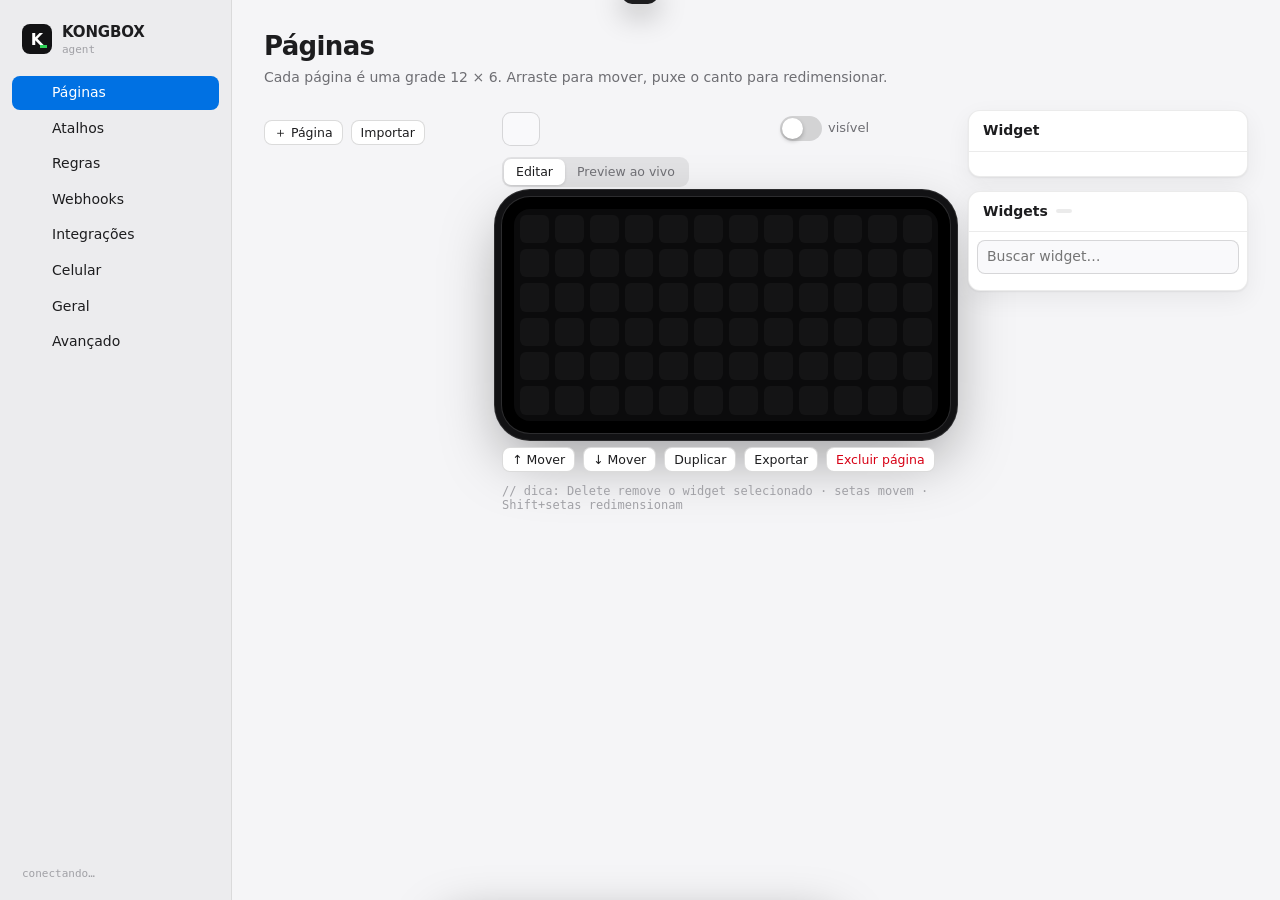
==== commit 63e44f35: "Adiciona Wi-Fi, visual estilo iPad e interacoes reais Conexao - Wi-Fi em HTTPS na porta 8766 com cer" ====
--- a/agent/KongBox.Agent/settings.html
+++ b/agent/KongBox.Agent/settings.html
@@ -55,6 +55,7 @@
 .item { display: flex; align-items: center; gap: 14px; padding: 11px 16px; min-height: 46px; border-top: 1px solid var(--line); }
 .item:first-child { border-top: 0; }
 .item > label, .item > .lbl { flex: 1; min-width: 0; }
+.item > label.sw { flex: none; } /* a switch keeps its size even though it is a label */
 .item small { display: block; color: var(--text-2); font-size: 12px; margin-top: 1px; }
 input[type=text], input[type=number], input[type=password], input[type=time], select, textarea {
   border: 1px solid var(--line-2); background: var(--card-2); border-radius: 8px; padding: 6px 9px; outline: none; transition: border-color .15s, box-shadow .15s; min-width: 0;
@@ -186,6 +187,53 @@
 .swatches button { width: 24px; height: 24px; border-radius: 50%; border: 2px solid transparent; box-shadow: inset 0 0 0 1px rgba(0,0,0,.15); transition: transform .2s var(--spring); }
 .swatches button.on { border-color: var(--text); transform: scale(1.12); }
 
+.ic { width: 1em; height: 1em; display: inline-block; vertical-align: -.14em; flex: none; }
+.nav i .ic { width: 17px; height: 17px; }
+.pg .e .ic, .pw .e .ic { width: 18px; height: 18px; color: var(--accent); }
+.pg.on .e .ic { color: var(--accent); }
+.box .bi .ic { width: 18px; height: 18px; color: #64d2ff; }
+.tp .e .ic { width: 26px; height: 26px; color: var(--accent); }
+.sc .face .ic { width: 26px; height: 26px; }
+.iconbtn { width: 38px; height: 34px; border-radius: 9px; border: 1px solid var(--line-2); background: var(--card-2); display: grid; place-items: center; color: var(--accent); }
+.iconbtn .ic { width: 19px; height: 19px; }
+#picker { position: fixed; z-index: 80; width: 336px; max-height: 360px; overflow: auto; padding: 10px; border-radius: 14px; background: var(--card); border: 1px solid var(--line-2); box-shadow: 0 20px 60px rgba(0,0,0,.35); display: none; }
+#picker.show { display: block; animation: in .25s var(--ease); }
+#picker .ig { display: grid; grid-template-columns: repeat(8, 1fr); gap: 4px; }
+#picker .ig button { aspect-ratio: 1; border: 0; border-radius: 8px; background: none; display: grid; place-items: center; color: var(--text); }
+#picker .ig button:hover, #picker .ig button.on { background: var(--accent); color: #fff; }
+#picker .ig .ic { width: 20px; height: 20px; }
+#picker input { width: 100%; margin-top: 8px; }
+.pair { display: grid; grid-template-columns: 220px 1fr; gap: 22px; padding: 18px; align-items: center; }
+.pair .qr { background: #fff; border-radius: 14px; padding: 10px; }
+.pair .qr svg { width: 100%; height: auto; display: block; }
+.pair .code { font: 700 34px var(--mono); letter-spacing: .12em; }
+.pair .check { font: 600 18px var(--mono); color: var(--green); letter-spacing: .06em; }
+.pair dl { display: grid; grid-template-columns: auto 1fr; gap: 6px 14px; margin: 12px 0 0; font-size: 13px; }
+.pair dt { color: var(--text-2); }
+.pair dd { margin: 0; font-family: var(--mono); }
+@media (max-width: 760px) { .pair { grid-template-columns: 1fr; } }
+
+.ig-card { background: var(--card); border: 1px solid var(--line); border-radius: 14px; box-shadow: var(--shadow); padding: 16px 18px; margin-bottom: 14px; }
+.ig-h { display: flex; align-items: center; gap: 14px; }
+.ig-h > div:nth-child(2) { flex: 1; min-width: 0; }
+.ig-h b { font-size: 16px; }
+.ig-h small { display: block; color: var(--text-2); font-size: 12.5px; }
+.ig-ic { width: 42px; height: 42px; border-radius: 11px; display: grid; place-items: center; color: #fff; flex: none; }
+.ig-ic .ic { width: 22px; height: 22px; }
+.ig-b { margin: 12px 0 0; font-size: 13.5px; }
+.ig-b:empty { display: none; }
+.ig-steps { margin: 12px 0 0; padding-left: 20px; color: var(--text-2); font-size: 13.5px; line-height: 1.8; }
+.ig-steps code.copy { cursor: copy; }
+.ig-card.ok .ig-steps { display: none; }
+.ig-card.ok.open .ig-steps { display: block; }
+.ig-more { font-size: 12.5px; margin-top: 8px; }
+.qbar { display: grid; grid-template-columns: 9em 1fr 3.5em; gap: 10px; align-items: center; margin: 6px 0; }
+.qbar .t { height: 7px; border-radius: 99px; background: var(--line); overflow: hidden; }
+.qbar .t i { display: block; height: 100%; border-radius: inherit; }
+.gh-list { display: grid; grid-template-columns: repeat(auto-fill, minmax(240px, 1fr)); gap: 6px; margin-top: 8px; }
+.gh-list label { display: flex; align-items: center; gap: 8px; padding: 7px 10px; border-radius: 9px; background: var(--card-2); border: 1px solid var(--line); color: var(--text); cursor: pointer; font-size: 13px; }
+.gh-list label small { color: var(--text-3); margin-left: auto; }
+
 @media (max-width: 1180px) { .ed { grid-template-columns: 1fr; } .side-r { position: static; max-height: none; } .plist { flex-direction: row; flex-wrap: wrap; } .pg { width: auto; } }
 @media (max-width: 760px) { #app { grid-template-columns: 1fr; } aside { flex-direction: row; overflow-x: auto; padding: 8px; } aside .foot, .brand span { display: none; } .view { padding: 18px 16px 120px; } .nav span { display: none; } }
 @media (prefers-reduced-motion: reduce) { *, *::before, *::after { animation-duration: .01ms !important; transition-duration: .01ms !important; } }
@@ -195,13 +243,14 @@
 <div id="app">
   <aside>
     <div class="brand"><div class="lg">K</div><div><b>KONGBOX</b><span id="ver">agent</span></div></div>
-    <button class="nav on" data-v="pages"><i>▦</i><span>Páginas</span></button>
-    <button class="nav" data-v="shortcuts"><i>⌘</i><span>Atalhos</span></button>
-    <button class="nav" data-v="rules"><i>⚡</i><span>Regras</span></button>
-    <button class="nav" data-v="webhooks"><i>⇄</i><span>Webhooks</span></button>
-    <button class="nav" data-v="phone"><i>▯</i><span>Celular</span></button>
-    <button class="nav" data-v="general"><i>⚙</i><span>Geral</span></button>
-    <button class="nav" data-v="advanced"><i>{}</i><span>Avançado</span></button>
+    <button class="nav on" data-v="pages"><i data-icon="grid"></i><span>Páginas</span></button>
+    <button class="nav" data-v="shortcuts"><i data-icon="keyboard"></i><span>Atalhos</span></button>
+    <button class="nav" data-v="rules"><i data-icon="bolt"></i><span>Regras</span></button>
+    <button class="nav" data-v="webhooks"><i data-icon="webhook"></i><span>Webhooks</span></button>
+    <button class="nav" data-v="integrations"><i data-icon="link"></i><span>Integrações</span></button>
+    <button class="nav" data-v="phone"><i data-icon="phone"></i><span>Celular</span></button>
+    <button class="nav" data-v="general"><i data-icon="gear"></i><span>Geral</span></button>
+    <button class="nav" data-v="advanced"><i data-icon="braces"></i><span>Avançado</span></button>
     <div class="foot" id="foot">conectando…</div>
   </aside>
   <main>
@@ -220,7 +269,7 @@
         </div>
         <div>
           <div class="stage-h">
-            <input class="icon" id="pIcon" maxlength="4" title="Ícone">
+            <button class="iconbtn" id="pIcon" title="Ícone da página"></button>
             <input class="title" id="pTitle" title="Título">
             <label class="row dim" style="gap:6px;font-size:13px"><span class="sw"><input type="checkbox" id="pEnabled"><span></span></span>visível</label>
             <span style="flex:1"></span>
@@ -272,16 +321,92 @@
       <h2>Testar</h2>
       <div class="group"><div class="item"><div class="lbl">Notificação de teste<small>aparece no topo do celular, estilo Dynamic Island</small></div><button class="btn" id="whNotify">Enviar</button></div>
         <div class="item"><div class="lbl">Valor de teste <code>build = passed</code></div><button class="btn" id="whPush">Enviar</button></div>
-        <div class="item"><div class="lbl">Recarregar o painel do celular</div><button class="btn" id="whReload">Recarregar</button></div></div>
+        <div class="item"><div class="lbl">Recarregar o painel do celular</div><button class="btn" id="whReload">Recarregar</button></div>
+        <div class="item"><div class="lbl">Limpar a caixa de notificações<small>apaga as notificações guardadas no PC</small></div><button class="btn danger" id="whClear">Limpar</button></div></div>
       <h2>Valores atuais</h2>
       <div class="group" id="whValues"></div>
+    </section>
+
+    <!-- INTEGRATIONS -->
+    <section class="view" id="v-integrations">
+      <h1>Integrações</h1>
+      <p class="lead">O que o KONGBOX lê do seu PC e da sua conta. Cada cartão diz se está funcionando e, se não estiver, o que fazer.</p>
+
+      <div class="ig-card" id="igClaude">
+        <div class="ig-h"><div class="ig-ic" style="background:#d97757" data-icon="sparkle"></div><div><b>Claude</b><small>cotas de uso (sessão de 5 h e semanal) e sessões do Claude Code</small></div><span class="chip" data-st></span>
+          <label class="sw"><input type="checkbox" data-k="quotas.claude"><span></span></label></div>
+        <div class="ig-b" data-body></div>
+        <ol class="ig-steps">
+          <li>Instale o Claude Code no PC: <code class="copy">npm install -g @anthropic-ai/claude-code</code></li>
+          <li>Abra um terminal, rode <code class="copy">claude</code> e entre com a sua conta Pro ou Max.</li>
+          <li>Pronto: o KONGBOX lê o seu uso sozinho. O login dura umas 8 horas; quando vencer, rode <code class="copy">claude</code> de novo no terminal.</li>
+        </ol>
+      </div>
+
+      <div class="ig-card" id="igCodex">
+        <div class="ig-h"><div class="ig-ic" style="background:#10a37f" data-icon="code"></div><div><b>Codex</b><small>cotas e sessões, lidas dos arquivos locais do Codex (nada sai do PC)</small></div><span class="chip" data-st></span>
+          <label class="sw"><input type="checkbox" data-k="quotas.codex"><span></span></label></div>
+        <div class="ig-b" data-body></div>
+        <ol class="ig-steps">
+          <li>Instale o Codex CLI: <code class="copy">npm install -g @openai/codex</code></li>
+          <li>Rode <code class="copy">codex</code> e entre com a sua conta ChatGPT.</li>
+          <li>Use o Codex uma vez: as cotas aparecem assim que ele grava a primeira sessão.</li>
+        </ol>
+      </div>
+
+      <div class="ig-card" id="igNotif">
+        <div class="ig-h"><div class="ig-ic" style="background:#ff3b30" data-icon="bell"></div><div><b>Notificações do Windows</b><small>WhatsApp, Discord, e-mail… aparecem no celular; toque para abrir o app no PC</small></div><span class="chip" data-st></span>
+          <label class="sw"><input type="checkbox" data-k="notifications.windows"><span></span></label></div>
+        <div class="ig-b" data-body></div>
+        <ol class="ig-steps">
+          <li>Ligue o interruptor e salve. Não precisa instalar nada: o KONGBOX lê a Central de Notificações do Windows.</li>
+          <li>Os apps precisam ter notificações ligadas no Windows (Configurações › Sistema › Notificações).</li>
+          <li>Para esconder um app, escreva o nome dele aqui (um por linha): <textarea id="notifIgnore" rows="2" placeholder="ex.: Teams" style="margin-top:6px"></textarea></li>
+        </ol>
+      </div>
+
+      <div class="ig-card" id="igHook">
+        <div class="ig-h"><div class="ig-ic" style="background:#5e5ce6" data-icon="shield"></div><div><b>Permissões do Claude Code no celular</b><small>quando o Claude Code pedir para rodar um comando, você aprova ou nega pelo painel</small></div><span class="chip" data-st></span>
+          <label class="sw"><input type="checkbox" data-k="claudeHook.enabled"><span></span></label></div>
+        <div class="ig-b"><div class="row"><span class="dim" id="hookState">verificando…</span><span style="flex:1"></span><button class="btn" id="hookBtn">Instalar hook</button></div></div>
+        <ol class="ig-steps">
+          <li>Ligue o interruptor acima e clique em <b>Instalar hook</b> (fica um backup do seu <code>~/.claude/settings.json</code>).</li>
+          <li>Salve. Na próxima vez que o Claude Code pedir permissão, o celular mostra Permitir / Negar.</li>
+          <li>Ninguém respondeu em ~50 s? O terminal pergunta como sempre: nada trava.</li>
+        </ol>
+      </div>
+
+      <div class="ig-card" id="igGitHub">
+        <div class="ig-h"><div class="ig-ic" style="background:#24292f" data-icon="branch"></div><div><b>GitHub</b><small>pull requests abertos, revisões pedidas para você e o status do CI</small></div><span class="chip" data-st></span></div>
+        <div class="ig-b" data-body></div>
+        <ol class="ig-steps">
+          <li>Crie um token só de leitura: <button class="btn sm" id="ghNewToken">Abrir GitHub › novo token</button>
+            <div class="dim" style="font-size:12.5px;margin-top:4px">Em "Repository access" escolha os repositórios. Em "Permissions":<br>
+            · <b>só ver</b> PRs e CI no painel: <b>Read-only</b> em <i>Pull requests</i>, <i>Actions</i> e <i>Metadata</i>;<br>
+            · <b>aprovar, mesclar e re-executar</b> pelo celular: <b>Read and write</b> em <i>Pull requests</i> e <i>Actions</i>.</div></li>
+          <li>Cole aqui: <input type="password" data-k="github.token" id="ghToken" autocomplete="off" placeholder="github_pat_…" style="width:280px"> <button class="btn sm" id="ghLoad">Carregar meus repositórios</button> <button class="btn sm" id="ghClones">Só os clonados neste PC</button></li>
+          <li>Marque os repositórios que o painel deve acompanhar (até 8):
+            <div id="ghList" class="gh-list"></div>
+            <textarea id="ghRepos" rows="2" placeholder="ou digite: dono/nome, um por linha" style="margin-top:8px"></textarea></li>
+          <li>Salve. O widget <b>GitHub</b> (página Sessões) atualiza a cada 2 minutos. No celular, toque num PR para ver os checks, abrir no PC, aprovar ou mesclar; toque no CI para re-executar o que falhou.</li>
+        </ol>
+      </div>
     </section>
 
     <!-- PHONE -->
     <section class="view" id="v-phone">
       <h1>Celular</h1>
       <p class="lead">Ligue o celular via USB com a depuração USB ativa. O agente mantém <code>adb reverse tcp:8765</code> sozinho.</p>
+      <h2>USB</h2>
       <div class="group" id="phones"></div>
+      <h2>Wi-Fi</h2>
+      <div class="group">
+        <div class="item"><div class="lbl">Conectar pelo Wi-Fi<small>HTTPS na porta 8766, só para celulares pareados. Mudar isto reinicia o agente.</small></div><label class="sw"><input type="checkbox" id="lanOn"><span></span></label></div>
+        <div class="item"><div class="lbl">Endereços deste PC<small id="lanIps" class="mono">—</small></div><button class="btn" id="pairBtn">Parear pelo Wi-Fi</button></div>
+      </div>
+      <div class="group" id="pairBox" style="margin-top:12px" hidden></div>
+      <h2>Celulares pareados</h2>
+      <div class="group" id="lanPhones"></div>
       <h2>Ferramentas</h2>
       <div class="group" id="phoneInfo"></div>
     </section>
@@ -296,7 +421,14 @@
       </div>
       <h2>Aparência</h2>
       <div class="group">
-        <div class="item"><div class="lbl">Estilo dos cards</div><div class="seg" id="apPreset"><button data-p="glass">Vidro</button><button data-p="flat">Plano</button><button data-p="seamless">Sem borda</button></div></div>
+        <div class="item"><div class="lbl">Papel de parede</div><div class="seg" id="apWall"><button data-w="aurora">Aurora</button><button data-w="sunset">Pôr do sol</button><button data-w="graphite">Grafite</button><button data-w="oled">OLED</button><button data-w="custom">Minha foto</button></div></div>
+        <div class="item" id="wallRow"><div class="lbl">Sua foto<small id="wallInfo">JPG ou PNG · reduzida para 2560 px no PC</small></div><img id="wallThumb" alt="" style="width:96px;height:54px;object-fit:cover;border-radius:8px;border:1px solid var(--line-2);display:none"><button class="btn" id="wallPick">Escolher foto…</button><input type="file" id="wallFile" accept="image/*" hidden></div>
+        <div class="item"><div class="lbl">Escurecer o papel de parede<small>deixa os widgets legíveis sobre fotos claras</small></div><input type="range" min="0" max="80" step="5" id="wallDim" style="width:180px"><span class="mono dim" id="wallDimV" style="width:3em;text-align:right"></span></div>
+        <div class="item"><div class="lbl">Papel de parede animado<small>movimento lento; pesa em celulares antigos</small></div><label class="sw"><input type="checkbox" id="apMotion"><span></span></label></div>
+        <div class="item"><div class="lbl">Desfoque real nos cards<small>mais bonito, mais pesado: o papel de parede fica parado</small></div><label class="sw"><input type="checkbox" data-k="appearance.blur"><span></span></label></div>
+        <div class="item"><div class="lbl">Barra de status<small>hora, data, conexão e bateria no topo</small></div><label class="sw"><input type="checkbox" data-k="display.statusBar"><span></span></label></div>
+        <div class="item"><div class="lbl">Dock de páginas</div><select data-k="display.dock"><option value="auto">Some sozinho</option><option value="always">Sempre visível</option><option value="off">Desligado</option></select></div>
+        <div class="item"><div class="lbl">Estilo dos cards<small>"Vidro translúcido" é mais pesado em celulares antigos</small></div><div class="seg" id="apPreset"><button data-p="glass">iPad</button><button data-p="translucent">Vidro translúcido</button><button data-p="flat">Plano</button><button data-p="seamless">Sem borda</button></div></div>
         <div class="item"><div class="lbl">Cor de destaque</div><div class="swatches" id="apAccent"></div></div>
         <div class="item"><div class="lbl">Arredondamento<small>px</small></div><input type="number" min="0" max="40" data-k="appearance.radius"></div>
         <div class="item"><div class="lbl">Espaçamento<small>px</small></div><input type="number" min="0" max="30" data-k="appearance.gap"></div>
@@ -317,18 +449,6 @@
         <div class="item"><div class="lbl">Das</div><input type="time" data-k="night.start"></div>
         <div class="item"><div class="lbl">Até</div><input type="time" data-k="night.end"></div>
       </div>
-      <h2>IA</h2>
-      <div class="group">
-        <div class="item"><div class="lbl">Cotas do Claude<small>usa o token do Claude Code deste PC para ler o seu próprio uso em api.anthropic.com</small></div><label class="sw"><input type="checkbox" data-k="quotas.claude"><span></span></label></div>
-        <div class="item"><div class="lbl">Cotas do Codex<small>lidas dos logs locais do Codex, nada sai do PC</small></div><label class="sw"><input type="checkbox" data-k="quotas.codex"><span></span></label></div>
-        <div class="item"><div class="lbl">Prompts de permissão do Claude Code no celular<small>Permitir / Negar pelo painel; sem resposta, o terminal pergunta como sempre</small></div><label class="sw"><input type="checkbox" data-k="claudeHook.enabled"><span></span></label></div>
-        <div class="item"><div class="lbl">Hook em <code>~/.claude/settings.json</code><small id="hookState">verificando…</small></div><button class="btn" id="hookBtn">Instalar hook</button></div>
-      </div>
-      <h2>GitHub</h2>
-      <div class="group">
-        <div class="item"><div class="lbl">Repositórios<small>um por linha, formato dono/nome</small></div><textarea id="ghRepos" rows="3" style="width:260px"></textarea></div>
-        <div class="item"><div class="lbl">Token<small>opcional: repositórios privados e limite maior</small></div><input type="password" data-k="github.token" autocomplete="off"></div>
-      </div>
       <h2>Sistema</h2>
       <div class="group">
         <div class="item"><div class="lbl">Iniciar com o Windows</div><label class="sw"><input type="checkbox" id="autostart"><span></span></label></div>
@@ -350,6 +470,7 @@
 <div id="modal"><div class="box2" id="modalBox"></div></div>
 <div id="toast"></div>
 
+<script src="/panel/icons.js"></script>
 <script>
 (function () {
   'use strict';
@@ -398,6 +519,7 @@
       return api('/api/settings').then(function (s) {
         saved = s.data; draft = clone(saved);
         renderAll(); changed(); toast('Salvo. O celular atualiza em instantes.');
+        if ($('#v-integrations').classList.contains('on')) setTimeout(loadIntegrations, 1500);
       });
     });
   }
@@ -408,7 +530,8 @@
     b.addEventListener('click', function () {
       $$('.nav').forEach(function (x) { x.classList.toggle('on', x === b); });
       $$('.view').forEach(function (v) { v.classList.toggle('on', v.id === 'v-' + b.dataset.v); });
-      if (b.dataset.v === 'phone') loadPhones();
+      if (b.dataset.v === 'phone') { loadPhones(); loadLan(); }
+      if (b.dataset.v === 'integrations') loadIntegrations();
       if (b.dataset.v === 'webhooks') loadWebhooks();
       if (b.dataset.v === 'advanced') $('#raw').value = JSON.stringify(draft, null, 2);
     });
@@ -435,7 +558,7 @@
       var b = document.createElement('button');
       b.className = 'pg' + (i === pageIdx ? ' on' : '') + (p.enabled === false ? ' off' : '');
       b.draggable = true;
-      b.innerHTML = '<span class="e">' + esc(p.icon || '▢') + '</span><span class="t">' + esc(p.title || p.id) + '</span><span class="n">' + (p.widgets || []).length + '</span>';
+      b.innerHTML = '<span class="e">' + KBIcons.html(p.icon || 'grid') + '</span><span class="t">' + esc(p.title || p.id) + '</span><span class="n">' + (p.widgets || []).length + '</span>';
       b.addEventListener('click', function () { pageIdx = i; selId = null; cardIdx = null; renderAll(); pushPreview(); });
       b.addEventListener('dragstart', function () { dragPage = i; });
       b.addEventListener('dragover', function (e) { e.preventDefault(); b.classList.add('drop'); });
@@ -451,12 +574,16 @@
     });
     var p = page();
     $('#pTitle').value = p ? p.title || '' : '';
-    $('#pIcon').value = p ? p.icon || '' : '';
+    $('#pIcon').innerHTML = KBIcons.html(p ? p.icon || 'grid' : 'grid');
     $('#pEnabled').checked = p ? p.enabled !== false : false;
     $('#pInfo').textContent = p ? 'id: ' + p.id + ' · ' + (p.widgets || []).length + ' widgets' : 'sem páginas';
   }
   $('#pTitle').addEventListener('input', function () { if (page()) { page().title = this.value; renderPages(); changed(); } });
-  $('#pIcon').addEventListener('input', function () { if (page()) { page().icon = this.value; renderPages(); changed(); } });
+  $('#pIcon').addEventListener('click', function (e) {
+    e.stopPropagation();
+    if (!page()) return;
+    pickIcon(this, page().icon, function (v) { page().icon = v; renderPages(); changed(); });
+  });
   $('#pEnabled').addEventListener('change', function () { if (page()) { page().enabled = this.checked; renderPages(); changed(); } });
   $('#pUp').addEventListener('click', function () { movePage(-1); });
   $('#pDown').addEventListener('click', function () { movePage(1); });
@@ -508,7 +635,7 @@
   $('#addPage').addEventListener('click', function () {
     var box = $('#modalBox');
     box.innerHTML = '<h1>Nova página</h1><p class="lead">Comece de um template ou do zero. Dá para mudar tudo depois.</p><div class="tpl"><button class="tp" data-t=""><div class="e">＋</div><b>Em branco</b><small>Uma grade vazia</small>' + miniLayout([]) + '</button>' +
-      templates.map(function (t) { return '<button class="tp" data-t="' + esc(t.id) + '"><div class="e">' + esc(t.icon) + '</div><b>' + esc(t.title) + '</b><small>' + esc(t.desc) + '</small>' + miniLayout(t.widgets) + '</button>'; }).join('') + '</div>';
+      templates.map(function (t) { return '<button class="tp" data-t="' + esc(t.id) + '"><div class="e">' + KBIcons.html(t.icon) + '</div><b>' + esc(t.title) + '</b><small>' + esc(t.desc) + '</small>' + miniLayout(t.widgets) + '</button>'; }).join('') + '</div>';
     $('#modal').classList.add('show');
     $$('.tp', box).forEach(function (b) {
       b.addEventListener('click', function () {
@@ -558,6 +685,7 @@
     return d ? d.category.toLowerCase() : '';
   }
   function renderCanvas() {
+    if (!draft) return; // the resize observer fires once before the settings arrive
     $$('.box', canvas).forEach(function (b) { b.remove(); });
     var p = page(); if (!p) return;
     (p.widgets || []).forEach(function (w) {
@@ -565,7 +693,7 @@
       var el = document.createElement('div');
       el.className = 'box' + (w.id === selId ? ' sel' : '');
       el.dataset.id = w.id;
-      el.innerHTML = '<div class="bi">' + esc(d.icon) + '</div><div class="bn">' + esc(d.name) + '</div><div class="bs">' + w.w + '×' + w.h + ' · ' + esc(summary(w)) + '</div><div class="rz"></div>';
+      el.innerHTML = '<div class="bi">' + KBIcons.html(d.icon) + '</div><div class="bn">' + esc(d.name) + '</div><div class="bs">' + w.w + '×' + w.h + ' · ' + esc(summary(w)) + '</div><div class="rz"></div>';
       boxStyle(el, w);
       canvas.appendChild(el);
     });
@@ -650,7 +778,7 @@
     });
     $('#palette').innerHTML = Object.keys(cats).map(function (c) {
       return '<div class="cat">' + esc(c) + '</div>' + cats[c].map(function (d) {
-        return '<button class="pw" data-t="' + esc(d.type) + '" title="' + esc(d.desc) + '"><span class="e">' + esc(d.icon) + '</span><span><b>' + esc(d.name) + '</b><small>' + esc(d.desc) + '</small></span></button>';
+        return '<button class="pw" data-t="' + esc(d.type) + '" title="' + esc(d.desc) + '"><span class="e">' + KBIcons.html(d.icon) + '</span><span><b>' + esc(d.name) + '</b><small>' + esc(d.desc) + '</small></span></button>';
       }).join('');
     }).join('') || '<div class="faint" style="padding:10px">Nada encontrado.</div>';
     $('#wcount').textContent = catalog.length;
@@ -724,7 +852,7 @@
     // editing a card inside a Smart Stack
     if (w.type === 'stack' && cardIdx != null && w.options && w.options.cards && w.options.cards[cardIdx]) {
       var card = w.options.cards[cardIdx], cd = byType[card.type] || { name: card.type, options: [] };
-      $('#inspTitle').textContent = cd.icon + ' ' + cd.name + ' (no stack)';
+      $('#inspTitle').innerHTML = KBIcons.html(cd.icon) + ' ' + esc(cd.name) + ' (no stack)';
       var back = document.createElement('button'); back.className = 'btn sm'; back.textContent = '← Voltar ao Smart Stack';
       back.addEventListener('click', function () { cardIdx = null; renderInspector(); });
       box.appendChild(back);
@@ -737,7 +865,7 @@
       box.appendChild(en);
       return;
     }
-    $('#inspTitle').textContent = d.icon + ' ' + d.name;
+    $('#inspTitle').innerHTML = KBIcons.html(d.icon) + ' ' + esc(d.name);
     var desc = document.createElement('div'); desc.className = 'desc'; desc.textContent = d.desc || ''; box.appendChild(desc);
     var geo = document.createElement('div'); geo.className = 'geo';
     ['x', 'y', 'w', 'h'].forEach(function (k) {
@@ -763,7 +891,7 @@
       (wopts.cards || []).forEach(function (c, i) {
         var cdd = byType[c.type] || { icon: '?', name: c.type };
         var r = document.createElement('div'); r.className = 'cd';
-        r.innerHTML = '<span>' + esc(cdd.icon) + ' ' + esc(cdd.name) + (c.enabled === false ? ' <i class="faint">(off)</i>' : '') + '</span><button class="btn sm" data-a="up">↑</button><button class="btn sm" data-a="edit">⚙</button><button class="btn sm danger" data-a="del">✕</button>';
+        r.innerHTML = '<span>' + KBIcons.html(cdd.icon) + ' ' + esc(cdd.name) + (c.enabled === false ? ' <i class="faint">(off)</i>' : '') + '</span><button class="btn sm" data-a="up">↑</button><button class="btn sm" data-a="edit">⚙</button><button class="btn sm danger" data-a="del">✕</button>';
         r.addEventListener('click', function (e) {
           var a = e.target.closest('[data-a]'); if (!a) return;
           if (a.dataset.a === 'edit') { cardIdx = i; renderInspector(); return; }
@@ -820,11 +948,11 @@
       var kind = scKind(s);
       var el = document.createElement('div'); el.className = 'sc';
       var val = kind === 'macro' ? JSON.stringify(s.macro, null, 1) : (s[kind] || '');
-      el.innerHTML = '<div class="face" style="background:' + esc(s.color || '#3a3a3c') + '">' + esc(s.icon || '▢') + '</div>' +
+      el.innerHTML = '<div class="face" style="background:' + esc(s.color || '#3a3a3c') + '">' + KBIcons.html(s.icon || 'grid') + '</div>' +
         '<div class="fields">' +
         '<div><label>Nome</label><input type="text" data-f="label" value="' + esc(s.label) + '"></div>' +
         '<div><label>Id</label><input type="text" class="mono" data-f="id" value="' + esc(s.id) + '"></div>' +
-        '<div><label>Ícone</label><input type="text" data-f="icon" maxlength="4" value="' + esc(s.icon) + '"></div>' +
+        '<div><label>Ícone</label><button class="iconbtn" data-pick="' + i + '" title="Escolher ícone">' + KBIcons.html(s.icon || 'grid') + '</button></div>' +
         '<div><label>Cor</label><input type="color" data-f="color" value="' + esc(/^#[0-9a-f]{6}$/i.test(s.color || '') ? s.color : '#3a3a3c') + '"></div>' +
         '<div><label>Tipo</label><select data-f="kind">' + [['cmd', 'Programa / URL'], ['keys', 'Combinação de teclas'], ['text', 'Digitar texto'], ['macro', 'Macro (JSON)']].map(function (k) { return '<option value="' + k[0] + '"' + (k[0] === kind ? ' selected' : '') + '>' + k[1] + '</option>'; }).join('') + '</select></div>' +
         '<div><label>Estado on/off (chave de push)</label><input type="text" class="mono" data-f="toggle" value="' + esc(s.toggle || '') + '" placeholder="opcional"></div>' +
@@ -834,6 +962,8 @@
       el.addEventListener('input', function (e) { updateShortcut(i, e.target, el); });
       el.addEventListener('change', function (e) { if (e.target.dataset.f === 'kind') { updateShortcut(i, e.target, el); renderShortcuts(); } });
       el.addEventListener('click', function (e) {
+        var pk = e.target.closest('[data-pick]');
+        if (pk) { e.stopPropagation(); pickIcon(pk, s.icon, function (v) { s.icon = v; pk.innerHTML = KBIcons.html(v); el.querySelector('.face').innerHTML = KBIcons.html(v); changed(); }); return; }
         var a = e.target.closest('[data-a]'); if (!a) return;
         if (a.dataset.a === 'test') api('/api/shortcuts/test', { method: 'POST', body: s }).then(function (r) { toast(r.ok ? (r.data.msg || 'ok') : (r.data && r.data.error) || 'falhou', !r.ok); });
         if (a.dataset.a === 'del') { draft.shortcuts.splice(i, 1); renderShortcuts(); changed(); }
@@ -854,7 +984,7 @@
       else s[k] = input.value;
     } else if (f === 'toggle') { if (input.value) s.toggle = input.value; else delete s.toggle; }
     else s[f] = input.value;
-    var face = el.querySelector('.face'); face.style.background = s.color || '#3a3a3c'; face.textContent = s.icon || '▢';
+    var face = el.querySelector('.face'); face.style.background = s.color || '#3a3a3c'; face.innerHTML = KBIcons.html(s.icon || 'grid');
     changed();
   }
   $('#scAdd').addEventListener('click', function () {
@@ -948,6 +1078,7 @@
   });
   $('#whNotify').addEventListener('click', function () { api('/api/notify', { method: 'POST', body: { title: 'Olá do KONGBOX', text: 'Notificação de teste', level: 'ok' } }).then(function (r) { toast(r.ok ? 'Enviada.' : 'Falhou.', !r.ok); }); });
   $('#whPush').addEventListener('click', function () { api('/api/push/build', { method: 'POST', body: { value: 'passed', sub: 'teste pelo editor' } }).then(function () { toast('Enviado.'); loadWebhooks(); }); });
+  $('#whClear').addEventListener('click', function () { api('/api/notify', { method: 'DELETE' }).then(function (r) { toast(r.ok ? 'Notificações apagadas.' : 'Falhou.', !r.ok); }); });
   $('#whReload').addEventListener('click', function () { api('/api/refresh?reload=1', { method: 'POST' }).then(function () { toast('Painel recarregando.'); }); });
 
   // ---------- phone ----------
@@ -983,14 +1114,22 @@
       else el.value = v == null ? '' : v;
     });
     // defaults that are "on" unless set to false
-    ['display.showSeconds', 'display.hour24', 'display.vibrate', 'display.volumeKeys', 'quotas.claude', 'quotas.codex'].forEach(function (k) {
+    ['display.showSeconds', 'display.hour24', 'display.vibrate', 'display.volumeKeys', 'display.statusBar', 'quotas.claude', 'quotas.codex', 'notifications.windows'].forEach(function (k) {
       var el = $('[data-k="' + k + '"]'); if (el) el.checked = get(k) !== false;
     });
     var w = draft.weather || {};
     $('#geoNow').textContent = (w.city || '—') + ' · ' + (w.lat != null ? (+w.lat).toFixed(2) + ', ' + (+w.lon).toFixed(2) : '');
     $$('#apPreset button').forEach(function (b) { b.classList.toggle('on', ((draft.appearance || {}).preset || 'glass') === b.dataset.p); });
+    $$('#apWall button').forEach(function (b) { b.classList.toggle('on', ((draft.appearance || {}).wallpaper || 'aurora') === b.dataset.w); });
+    var ap = draft.appearance || {};
+    $('#wallDim').value = ap.wallDim != null ? ap.wallDim : 30;
+    $('#wallDimV').textContent = $('#wallDim').value + '%';
+    if (ap.wallpaperV) { $('#wallThumb').src = '/api/wallpaper?v=' + ap.wallpaperV; $('#wallThumb').style.display = ''; }
+    if (!get('display.dock')) $('[data-k="display.dock"]').value = 'auto';
+    $('#apMotion').checked = (draft.appearance || {}).motion === 'live';
     $('#apAccent').innerHTML = ACCENTS.map(function (c) { return '<button style="background:' + c + '" data-c="' + c + '" class="' + (((draft.appearance || {}).accent || '#0a84ff').toLowerCase() === c ? 'on' : '') + '" title="' + c + '"></button>'; }).join('');
     $('#ghRepos').value = ((draft.github || {}).repos || []).join('\n');
+    $('#notifIgnore').value = ((draft.notifications || {}).ignore || []).join('\n');
   }
   $$('[data-k]').forEach(function (el) {
     el.addEventListener(el.type === 'checkbox' || el.tagName === 'SELECT' ? 'change' : 'input', function () {
@@ -998,6 +1137,30 @@
       set(el.dataset.k, v); changed();
     });
   });
+  $('#apMotion').addEventListener('change', function () { set('appearance.motion', this.checked ? 'live' : 'still'); changed(); });
+  $('#apWall').addEventListener('click', function (e) {
+    var b = e.target.closest('[data-w]'); if (!b) return;
+    if (b.dataset.w === 'custom' && !(draft.appearance || {}).wallpaperV) { $('#wallFile').click(); return; }
+    set('appearance.wallpaper', b.dataset.w); renderGeneral(); changed();
+  });
+  $('#wallPick').addEventListener('click', function () { $('#wallFile').click(); });
+  $('#wallFile').addEventListener('change', function () {
+    var f = this.files[0]; this.value = '';
+    if (!f) return;
+    $('#wallInfo').textContent = 'Enviando ' + f.name + '…';
+    fetch('/api/wallpaper', { method: 'POST', headers: { 'X-Kong': '1', 'Content-Type': f.type || 'application/octet-stream' }, body: f })
+      .then(function (r) { return r.json(); })
+      .then(function (d) {
+        if (!d.ok) { toast(d.error || 'Imagem inválida.', true); $('#wallInfo').textContent = d.error || 'Falhou.'; return; }
+        set('appearance.wallpaper', 'custom');
+        set('appearance.wallpaperV', d.v);
+        $('#wallInfo').textContent = d.width + ' × ' + d.height + ' · ' + Math.round(d.bytes / 1024) + ' KB';
+        renderGeneral(); changed();
+        toast('Foto pronta. Salve para aplicar no celular.');
+      })
+      .catch(function () { toast('Não consegui enviar a imagem.', true); });
+  });
+  $('#wallDim').addEventListener('input', function () { set('appearance.wallDim', +this.value); $('#wallDimV').textContent = this.value + '%'; changed(); });
   $('#apPreset').addEventListener('click', function (e) { var b = e.target.closest('[data-p]'); if (!b) return; set('appearance.preset', b.dataset.p); renderGeneral(); changed(); });
   $('#apAccent').addEventListener('click', function (e) { var b = e.target.closest('[data-c]'); if (!b) return; set('appearance.accent', b.dataset.c); renderGeneral(); changed(); });
   $('#ghRepos').addEventListener('input', function () { set('github.repos', this.value.split('\n').map(function (s) { return s.trim(); }).filter(Boolean)); changed(); });
@@ -1041,6 +1204,176 @@
     catch (e) { $('#rawMsg').textContent = 'JSON inválido: ' + e.message; }
   });
 
+  // ---------- icon picker ----------
+  var picker = document.createElement('div');
+  picker.id = 'picker';
+  document.body.appendChild(picker);
+  function pickIcon(anchor, current, done) {
+    picker.innerHTML = '<div class="ig">' + KBIcons.names.map(function (n) {
+      return '<button title="' + n + '" data-n="' + n + '" class="' + (n === current ? 'on' : '') + '">' + KBIcons.html(n) + '</button>';
+    }).join('') + '</div><input type="text" placeholder="ou digite um emoji / texto" maxlength="4">';
+    var r = anchor.getBoundingClientRect();
+    picker.style.left = Math.min(innerWidth - 350, Math.max(8, r.left)) + 'px';
+    picker.style.top = Math.min(innerHeight - 370, r.bottom + 6) + 'px';
+    picker.classList.add('show');
+    picker.onclick = function (e) {
+      e.stopPropagation();
+      var b = e.target.closest('[data-n]'); if (!b) return;
+      done(b.dataset.n); picker.classList.remove('show');
+    };
+    var input = picker.querySelector('input');
+    input.onkeydown = function (e) { if (e.key === 'Enter' && input.value.trim()) { done(input.value.trim()); picker.classList.remove('show'); } };
+  }
+  document.addEventListener('click', function (e) { if (!picker.contains(e.target)) picker.classList.remove('show'); });
+
+  // ---------- Wi-Fi ----------
+  var pairPoll = 0, knownPhones = null;
+  function loadLan() {
+    api('/api/lan').then(function (r) {
+      var l = r.data || {};
+      $('#lanOn').checked = !!(draft.lan && draft.lan.enabled);
+      $('#lanIps').textContent = l.enabled ? (l.ips || []).map(function (i) { return i + ':' + l.port; }).join('  ·  ') || 'sem rede' : 'Wi-Fi desligado';
+      $('#pairBtn').disabled = !l.enabled;
+      var phones = l.phones || [];
+      if (knownPhones != null && phones.length > knownPhones) { toast('Celular pareado: ' + phones[phones.length - 1].name); $('#pairBox').hidden = true; clearInterval(pairPoll); }
+      knownPhones = phones.length;
+      $('#lanPhones').innerHTML = phones.length ? phones.map(function (p) {
+        return '<div class="item"><div class="lbl"><b>' + esc(p.name) + '</b><small>visto ' + new Date(p.lastSeen).toLocaleString('pt-BR') + '</small></div><button class="btn sm danger" data-rm="' + esc(p.id) + '">Remover</button></div>';
+      }).join('') : '<div class="item dim">Nenhum celular pareado.</div>';
+      if (l.pairing && !$('#pairBox').hidden) renderPair(l);
+    });
+  }
+  function renderPair(l) {
+    var p = l.pairing; if (!p) return;
+    var left = Math.max(0, Math.round((p.expires - Date.now()) / 1000));
+    $('#pairBox').innerHTML = '<div class="pair"><div class="qr">' + p.qr + '</div><div>' +
+      '<div class="dim" style="font-size:13px">Escaneie com a câmera do celular, ou abra o app e digite:</div>' +
+      '<div class="code">' + esc(p.code.slice(0, 3) + ' ' + p.code.slice(3)) + '</div>' +
+      '<dl><dt>Endereço</dt><dd>' + esc((l.ips || [])[0] || '—') + '</dd><dt>Verificação</dt><dd class="check">' + esc(l.check) + '</dd><dt>Expira</dt><dd>' + Math.floor(left / 60) + ':' + ('0' + left % 60).slice(-2) + '</dd></dl>' +
+      '<div class="row" style="margin-top:14px"><button class="btn" id="pairCancel">Cancelar</button></div></div></div>';
+    $('#pairCancel').onclick = function () { api('/api/pair/cancel', { method: 'POST' }); $('#pairBox').hidden = true; clearInterval(pairPoll); };
+  }
+  $('#pairBtn').addEventListener('click', function () {
+    api('/api/pair/start', { method: 'POST' }).then(function (r) {
+      if (!r.ok) { toast((r.data && r.data.error) || 'Falhou.', true); return; }
+      $('#pairBox').hidden = false;
+      loadLan();
+      clearInterval(pairPoll);
+      pairPoll = setInterval(loadLan, 2000);
+    });
+  });
+  $('#lanOn').addEventListener('change', function () {
+    var on = this.checked;
+    set('lan.enabled', on);
+    // saving the setting and restarting is one step: the HTTPS port only opens at startup
+    api('/api/settings', { method: 'PUT', body: draft }).then(function (r) {
+      if (!r.ok) { toast((r.data && r.data.error) || 'Falhou ao salvar.', true); return; }
+      saved = clone(draft); changed();
+      toast(on ? 'Ligando o Wi-Fi… o Windows pode pedir permissão no firewall.' : 'Desligando o Wi-Fi…');
+      api('/api/restart', { method: 'POST' }).then(function () {
+        var tries = 0, t = setInterval(function () {
+          api('/api/info').then(function (x) { if (x.ok || ++tries > 30) { clearInterval(t); loadLan(); } });
+        }, 700);
+      });
+    });
+  });
+  $('#lanPhones').addEventListener('click', function (e) {
+    var b = e.target.closest('[data-rm]'); if (!b) return;
+    if (!confirm('Remover este celular? Ele vai precisar parear de novo.')) return;
+    api('/api/lan/phones/' + encodeURIComponent(b.dataset.rm), { method: 'DELETE' }).then(loadLan);
+  });
+
+  // ---------- integrations ----------
+  function chip(card, state, text) {
+    var c = card.querySelector('[data-st]');
+    c.className = 'chip ' + (state === 'ok' ? 'ok' : state === 'warn' ? 'warn' : state === 'err' ? 'err' : '');
+    c.textContent = text;
+    card.classList.toggle('ok', state === 'ok');
+  }
+  function qbars(wins) {
+    return (wins || []).map(function (w) {
+      var c = w.pct >= 90 ? 'var(--red)' : w.pct >= 70 ? 'var(--amber)' : 'var(--green)';
+      return '<div class="qbar"><span>' + esc(w.label) + '</span><span class="t"><i style="width:' + Math.min(100, w.pct) + '%;background:' + c + '"></i></span><b class="mono">' + Math.round(w.pct) + '%</b></div>';
+    }).join('');
+  }
+  function loadIntegrations() {
+    api('/api/integrations').then(function (r) {
+      var d = r.data || {};
+      var c = d.claude || {}, cc = $('#igClaude');
+      if (!c.enabled) chip(cc, '', 'desligado');
+      else if (!c.cli && !c.loggedIn) chip(cc, 'err', 'Claude Code não instalado');
+      else if (!c.loggedIn) chip(cc, 'warn', 'falta fazer login');
+      else if (c.error) chip(cc, 'warn', 'atenção');
+      else chip(cc, 'ok', '● conectado' + (c.plan ? ' · ' + c.plan : ''));
+      cc.querySelector('[data-body]').innerHTML = (c.error ? '<div style="color:var(--amber)">' + esc(c.error) + '</div>' : '') + qbars(c.windows) +
+        (c.sessions ? '<div class="dim ig-more">' + c.sessions + ' sessão(ões) do Claude Code nas últimas 24 h</div>' : '');
+
+      var x = d.codex || {}, cx = $('#igCodex');
+      if (!x.enabled) chip(cx, '', 'desligado');
+      else if (!x.cli && !x.folder) chip(cx, 'err', 'Codex não instalado');
+      else if (!(x.windows || []).length) chip(cx, 'warn', 'sem sessão recente');
+      else chip(cx, 'ok', '● conectado');
+      cx.querySelector('[data-body]').innerHTML = qbars(x.windows) || (x.error ? '<div class="dim">' + esc(x.error) + '</div>' : '');
+
+      var nt = d.notifications || {}, cn = $('#igNotif');
+      if (!nt.enabled) chip(cn, '', 'desligado');
+      else if (!nt.available) chip(cn, 'err', 'Central de Notificações não encontrada');
+      else if (nt.error) chip(cn, 'warn', 'atenção');
+      else chip(cn, 'ok', '● espelhando');
+      cn.querySelector('[data-body]').innerHTML = nt.error ? '<div style="color:var(--amber)">' + esc(nt.error) + '</div>' : '';
+
+      var h = d.hook || {}, ch = $('#igHook');
+      chip(ch, h.enabled && h.installed ? 'ok' : h.installed || h.enabled ? 'warn' : '', h.enabled && h.installed ? '● ativo' : h.installed ? 'hook instalado, interruptor desligado' : h.enabled ? 'falta instalar o hook' : 'desligado');
+
+      var g = d.github || {}, cg = $('#igGitHub');
+      if (!g.repos) chip(cg, '', 'nenhum repositório');
+      else if (g.error) chip(cg, 'warn', 'atenção');
+      else chip(cg, 'ok', '● ' + g.repos + ' repositório(s)' + (g.me ? ' · @' + g.me : ''));
+      cg.querySelector('[data-body]').innerHTML = g.error ? '<div style="color:var(--amber)">' + esc(g.error) + '</div>' : '';
+    });
+  }
+  // a connected card folds its steps away; clicking the header shows them again
+  $$('.ig-card .ig-h').forEach(function (h) {
+    h.addEventListener('click', function (e) { if (!e.target.closest('label, button, input')) h.parentNode.classList.toggle('open'); });
+  });
+  $$('code.copy').forEach(function (c) {
+    c.title = 'clique para copiar';
+    c.addEventListener('click', function () { navigator.clipboard.writeText(c.textContent).then(function () { toast('Copiado: ' + c.textContent); }); });
+  });
+  $('#notifIgnore').addEventListener('input', function () { set('notifications.ignore', this.value.split('\n').map(function (x) { return x.trim(); }).filter(Boolean)); changed(); });
+  $('#ghNewToken').addEventListener('click', function () {
+    window.open('https://github.com/settings/personal-access-tokens/new', '_blank', 'noopener');
+  });
+  function renderRepoList(list) {
+    var chosen = ((draft.github || {}).repos || []);
+    $('#ghList').innerHTML = list.map(function (r) {
+      return '<label><input type="checkbox" value="' + esc(r.name) + '"' + (chosen.indexOf(r.name) >= 0 ? ' checked' : '') + '>' + esc(r.name) + (r['private'] ? ' <small>privado</small>' : '') + '</label>';
+    }).join('') || '<span class="dim">Nenhum repositório visível para este token.</span>';
+  }
+  $('#ghLoad').addEventListener('click', function () {
+    var btn = this; btn.disabled = true; btn.textContent = 'Carregando…';
+    api('/api/github/repos', { method: 'POST', body: { token: $('#ghToken').value } }).then(function (r) {
+      btn.disabled = false; btn.textContent = 'Carregar meus repositórios';
+      if (!r.ok) { toast((r.data && r.data.error) || 'Falhou.', true); return; }
+      renderRepoList(r.data);
+    });
+  });
+  $('#ghClones').addEventListener('click', function () {
+    api('/api/github/clones').then(function (r) {
+      var list = (r.data || []).map(function (c) { return { name: c.repo, path: c.path }; });
+      if (!list.length) { toast('Nenhum clone do GitHub encontrado nas pastas de projetos.', true); return; }
+      renderRepoList(list);
+      toast(list.length + ' repositório(s) clonado(s) neste PC: com eles o painel mostra alterações, pull e push.');
+    });
+  });
+  $('#ghList').addEventListener('change', function () {
+    var picked = $$('#ghList input:checked').map(function (i) { return i.value; });
+    if (picked.length > 8) { toast('Até 8 repositórios.', true); picked = picked.slice(0, 8); }
+    set('github.repos', picked);
+    $('#ghRepos').value = picked.join('\n');
+    changed();
+  });
+
   // ---------- status footer ----------
   function foot() {
     api('/api/state').then(function (r) {
@@ -1053,6 +1386,8 @@
     pageIdx = Math.max(0, Math.min(pageIdx, pages().length - 1));
     renderPages(); renderCanvas(); renderInspector(); renderPalette(); renderShortcuts(); renderRules(); renderGeneral();
   }
+
+  $$('[data-icon]').forEach(function (i) { i.innerHTML = KBIcons.html(i.dataset.icon); });
 
   Promise.all([api('/api/settings'), api('/api/catalog')]).then(function (r) {
     if (!r[0].ok) { document.body.innerHTML = '<p style="padding:40px;font-family:var(--mono)">agente offline_</p>'; return; }
